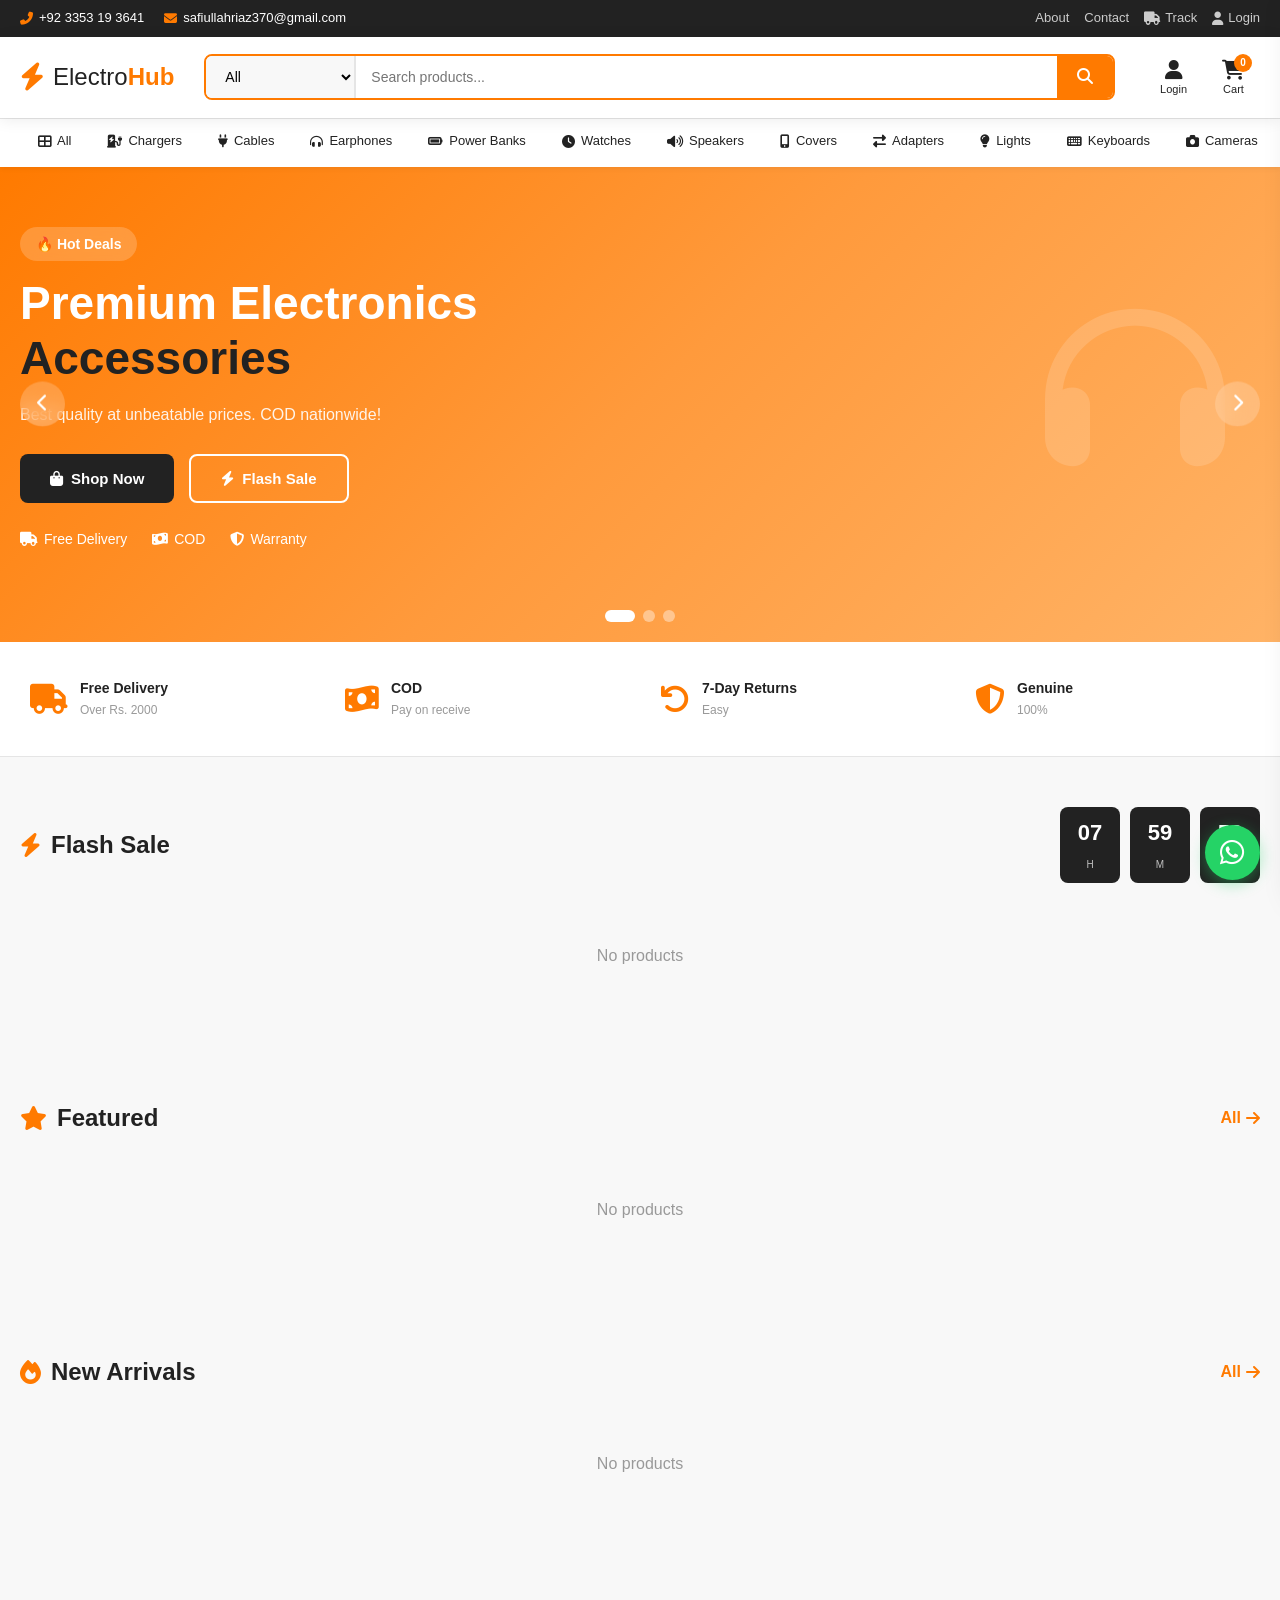
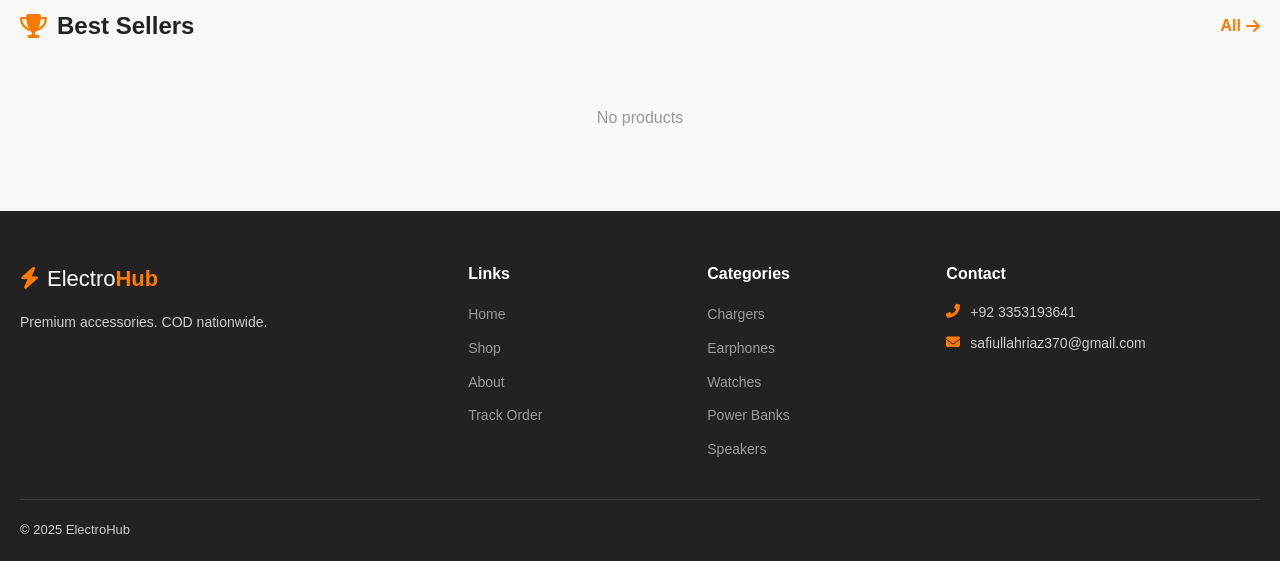
==== index.html @ 7a3bdca0 "Update index.html" ====
<!DOCTYPE html>
<html lang="en">
<head>
    <meta charset="UTF-8">
    <meta name="viewport" content="width=device-width, initial-scale=1.0">
    <title>ElectroHub - Electronics Accessories Store</title>
    <link rel="stylesheet" href="style.css">
    <link rel="stylesheet" href="https://cdnjs.cloudflare.com/ajax/libs/font-awesome/6.5.0/css/all.min.css">
</head>
<body>

<div class="cart-notification" id="cartNotification">
    <i class="fas fa-check-circle"></i>
    <span id="cartNotifText">Added to cart!</span>
</div>

<!-- AUTH -->
<div class="modal-overlay" id="authModal">
    <div class="modal" style="max-width:440px;">
        <button class="modal-close" onclick="closeAuth()"><i class="fas fa-times"></i></button>
        <div style="padding:30px;">
            <div id="loginTab" class="auth-tab active">
                <div class="auth-header">
                    <div class="auth-icon"><i class="fas fa-user-circle"></i></div>
                    <h2>Welcome Back</h2>
                    <p style="color:var(--medium-gray);font-size:14px;">Login to continue</p>
                </div>
                <form onsubmit="loginCustomer(event)">
                    <div class="form-group"><label>Phone Number</label><input type="tel" id="loginPhone" required placeholder="03XXXXXXXXX"></div>
                    <div class="form-group"><label>Password</label><input type="password" id="loginPass" required placeholder="Password" minlength="4"></div>
                    <div id="loginError" class="auth-error"></div>
                    <button type="submit" class="btn-auth"><i class="fas fa-sign-in-alt"></i> Login</button>
                </form>
                <p style="text-align:center;margin-top:15px;font-size:14px;">No account? <a href="#" onclick="switchAuth('register')" style="color:var(--primary);font-weight:600;">Register</a></p>
            </div>
            <div id="registerTab" class="auth-tab">
                <div class="auth-header">
                    <div class="auth-icon"><i class="fas fa-user-plus"></i></div>
                    <h2>Create Account</h2>
                    <p style="color:var(--medium-gray);font-size:14px;">Register to shop</p>
                </div>
                <form onsubmit="registerCustomer(event)">
                    <div class="form-group"><label>Full Name *</label><input type="text" id="regName" required placeholder="Your name"></div>
                    <div class="form-group"><label>Phone *</label><input type="tel" id="regPhone" required placeholder="03XXXXXXXXX"></div>
                    <div class="form-group"><label>Email</label><input type="email" id="regEmail" placeholder="email@example.com"></div>
                    <div class="form-group"><label>City *</label>
                        <select id="regCity" required><option value="">Select</option><option>Karachi</option><option>Lahore</option><option>Islamabad</option><option>Rawalpindi</option><option>Faisalabad</option><option>Peshawar</option><option>Quetta</option><option>Multan</option><option>Abbottabad</option><option>Other</option></select>
                    </div>
                    <div class="form-group"><label>Address *</label><textarea id="regAddress" required placeholder="House, Street, Area"></textarea></div>
                    <div class="form-group"><label>Password *</label><input type="password" id="regPass" required placeholder="Min 4 chars" minlength="4"></div>
                    <div id="regError" class="auth-error"></div>
                    <button type="submit" class="btn-auth"><i class="fas fa-user-plus"></i> Register</button>
                </form>
                <p style="text-align:center;margin-top:15px;font-size:14px;">Have account? <a href="#" onclick="switchAuth('login')" style="color:var(--primary);font-weight:600;">Login</a></p>
            </div>
        </div>
    </div>
</div>

<!-- QUICK VIEW -->
<div class="modal-overlay" id="quickViewModal">
    <div class="modal">
        <button class="modal-close" onclick="closeQuickView()"><i class="fas fa-times"></i></button>
        <div class="modal-body">
            <div class="modal-image" id="modalImageContainer"></div>
            <div class="modal-info">
                <span class="modal-category" id="modalCategory"></span>
                <h2 id="modalName"></h2>
                <div class="modal-rating"><span id="modalStars"></span><span id="modalReviews"></span></div>
                <div class="modal-price">
                    <span class="current-price" id="modalPrice"></span>
                    <span class="old-price" id="modalOldPrice"></span>
                    <span class="discount-badge" id="modalDiscount"></span>
                </div>
                <p id="modalDescription"></p>
                <div class="modal-meta">
                    <span><i class="fas fa-check-circle"></i> <span id="modalStock"></span></span>
                    <span><i class="fas fa-shield-alt"></i> Warranty</span>
                    <span id="modalDelivery"></span>
                </div>
                <div class="modal-quantity">
                    <label>Qty:</label>
                    <div class="qty-selector">
                        <button onclick="changeQty(-1)">-</button>
                        <input type="number" id="modalQty" value="1" min="1" max="10">
                        <button onclick="changeQty(1)">+</button>
                    </div>
                </div>
                <div class="modal-actions">
                    <button class="btn-add-cart" onclick="addToCartFromModal()"><i class="fas fa-cart-plus"></i> Add to Cart</button>
                    <button class="btn-buy-now" onclick="buyNowFromModal()"><i class="fas fa-bolt"></i> Buy Now</button>
                </div>
            </div>
        </div>
    </div>
</div>

<!-- CHECKOUT -->
<div class="modal-overlay" id="checkoutModal">
    <div class="modal checkout-modal">
        <button class="modal-close" onclick="closeCheckout()"><i class="fas fa-times"></i></button>
        <div class="checkout-container">
            <h2><i class="fas fa-shopping-bag"></i> Checkout</h2>
            <div class="checkout-grid">
                <div class="checkout-form-section">
                    <h3>Delivery Info</h3>
                    <div id="loggedUserInfo" style="display:none;" class="logged-user-info"></div>
                    <form id="checkoutForm" onsubmit="placeOrder(event)">
                        <div class="form-row">
                            <div class="form-group"><label>Name *</label><input type="text" id="custName" required></div>
                            <div class="form-group"><label>Phone *</label><input type="tel" id="custPhone" required></div>
                        </div>
                        <div class="form-group"><label>Email</label><input type="email" id="custEmail"></div>
                        <div class="form-row">
                            <div class="form-group"><label>City *</label>
                                <select id="custCity" required><option value="">Select</option><option>Karachi</option><option>Lahore</option><option>Islamabad</option><option>Rawalpindi</option><option>Faisalabad</option><option>Peshawar</option><option>Quetta</option><option>Multan</option><option>Abbottabad</option><option>Other</option></select>
                            </div>
                            <div class="form-group"><label>Postal</label><input type="text" id="custPostal"></div>
                        </div>
                        <div class="form-group"><label>Address *</label><textarea id="custAddress" required placeholder="House, Street, Area"></textarea></div>
                        <div class="form-group"><label>Notes</label><textarea id="custNotes" placeholder="Instructions..."></textarea></div>
                        <div class="payment-method">
                            <h3><i class="fas fa-money-bill-wave"></i> Payment</h3>
                            <div class="cod-box">
                                <input type="radio" id="cod" name="payment" checked>
                                <label for="cod"><i class="fas fa-hand-holding-usd"></i>
                                    <div><strong>Cash on Delivery</strong><p>Pay when you receive</p></div>
                                </label>
                            </div>
                        </div>
                        <button type="submit" class="btn-place-order"><i class="fas fa-lock"></i> Place Order</button>
                    </form>
                </div>
                <div class="order-summary-section">
                    <h3>Summary</h3>
                    <div id="checkoutItems"></div>
                    <div class="summary-totals">
                        <div class="summary-row"><span>Subtotal</span><span id="summarySubtotal">Rs. 0</span></div>
                        <div class="summary-row"><span>Delivery</span><span id="summaryDelivery">Rs. 150</span></div>
                        <div class="summary-row discount-row" id="summaryDiscountRow" style="display:none;"><span>Discount</span><span id="summaryDiscount">-Rs. 0</span></div>
                        <div class="summary-row total-row"><span>Total</span><span id="summaryTotal">Rs. 0</span></div>
                    </div>
                    <div class="promo-code"><input type="text" id="promoInput" placeholder="Promo code" onfocus="showPromoHint()" style="text-transform:uppercase;"><button onclick="applyPromo()">Apply</button></div>
                </div>
            </div>
        </div>
    </div>
</div>

<!-- SUCCESS -->
<div class="modal-overlay" id="orderSuccessModal">
    <div class="modal success-modal">
        <div class="success-content">
            <div class="success-icon"><i class="fas fa-check-circle"></i></div>
            <h2>Order Placed!</h2>
            <p>Thank you for your order</p>
            <div class="order-details-box">
                <div class="order-detail-row"><span>Order ID:</span><strong id="successOrderId"></strong></div>
                <div class="order-detail-row"><span>Status:</span><strong style="color:var(--warning);">Pending</strong></div>
                <div class="order-detail-row"><span>Payment:</span><strong>Cash on Delivery</strong></div>
                <div class="order-detail-row"><span>Total:</span><strong id="successTotal"></strong></div>
            </div>
            <div class="success-actions">
                <button onclick="openTrackingFromSuccess()" class="btn-view-orders"><i class="fas fa-search"></i> Track</button>
                <button onclick="continueShopping()" class="btn-continue"><i class="fas fa-shopping-bag"></i> Continue</button>
            </div>
        </div>
    </div>
</div>

<!-- TRACKING -->
<div class="modal-overlay" id="trackingModal">
    <div class="modal" style="max-width:600px;">
        <button class="modal-close" onclick="closeTracking()"><i class="fas fa-times"></i></button>
        <div style="padding:30px;">
            <h2 style="display:flex;align-items:center;gap:10px;margin-bottom:20px;"><i class="fas fa-shipping-fast" style="color:var(--primary);"></i> Track Order</h2>
            <div class="form-group"><label>Order ID</label>
                <div style="display:flex;gap:10px;"><input type="text" id="trackOrderInput" placeholder="EH-00001" style="flex:1;"><button onclick="trackOrder()" class="btn-primary" style="white-space:nowrap;"><i class="fas fa-search"></i> Track</button></div>
            </div>
            <div id="myOrdersList"></div>
            <div id="trackingResult"></div>
        </div>
    </div>
</div>

<!-- CART -->
<div class="cart-overlay" id="cartOverlay" onclick="closeCart()"></div>
<div class="cart-sidebar" id="cartSidebar">
    <div class="cart-header"><h3><i class="fas fa-shopping-cart"></i> Cart (<span id="cartHeaderCount">0</span>)</h3><button onclick="closeCart()"><i class="fas fa-times"></i></button></div>
    <div class="cart-items" id="cartItems"></div>
    <div class="cart-footer" id="cartFooter" style="display:none;">
        <div class="cart-total"><span>Subtotal:</span><span id="cartTotal">Rs. 0</span></div>
        <button class="btn-checkout" onclick="proceedToCheckout()"><i class="fas fa-lock"></i> Checkout</button>
        <button class="btn-clear-cart" onclick="clearCart()"><i class="fas fa-trash"></i> Clear</button>
    </div>
</div>

<!-- TOPBAR -->
<div class="topbar">
    <div class="container">
        <div class="topbar-left">
            <span><i class="fas fa-phone-alt"></i> +92 3353 19 3641</span>
            <span><i class="fas fa-envelope"></i> safiullahriaz370@gmail.com</span>
        </div>
        <div class="topbar-right">
            <a href="#" onclick="showPage('about')">About</a>
            <a href="#" onclick="showPage('contact')">Contact</a>
            <a href="#" onclick="openTrackingModal()"><i class="fas fa-truck"></i> Track</a>
            <span id="userTopBar"></span>
        </div>
    </div>
</div>

<!-- HEADER -->
<header class="header" id="header">
    <div class="container">
        <div class="header-content">
            <div class="logo" onclick="showPage('home')"><i class="fas fa-bolt"></i><span>Electro<strong>Hub</strong></span></div>
            <div class="search-bar">
                <select id="searchCategory"><option value="all">All</option><option value="chargers">Chargers</option><option value="cables">Cables</option><option value="earphones">Earphones</option><option value="powerbanks">Power Banks</option><option value="watches">Watches</option><option value="speakers">Speakers</option><option value="covers">Covers</option><option value="adapters">Adapters</option><option value="lights">Lights</option><option value="stands">Stands</option><option value="keyboards">Keyboards</option><option value="storage">Storage</option><option value="cameras">Cameras</option><option value="holders">Holders</option><option value="protectors">Protectors</option></select>
                <input type="text" id="searchInput" placeholder="Search products..." onkeyup="handleSearch(event)">
                <button onclick="searchProducts()"><i class="fas fa-search"></i></button>
            </div>
            <div class="header-actions">
                <button class="header-btn" id="headerUserBtn" onclick="handleUserClick()"><i class="fas fa-user"></i><span id="headerUserText">Login</span></button>
                <button class="header-btn" onclick="openCart()"><i class="fas fa-shopping-cart"></i><span>Cart</span><span class="cart-badge" id="cartBadge">0</span></button>
            </div>
        </div>
    </div>
</header>

<!-- NAV -->
<nav class="category-nav"><div class="container">
    <div class="cat-nav-items" id="catNavItems">
        <a href="#" onclick="showPage('shop')" class="cat-nav-item"><i class="fas fa-th-large"></i> All</a>
        <a href="#" onclick="filterByCategory('chargers')" class="cat-nav-item"><i class="fas fa-charging-station"></i> Chargers</a>
        <a href="#" onclick="filterByCategory('cables')" class="cat-nav-item"><i class="fas fa-plug"></i> Cables</a>
        <a href="#" onclick="filterByCategory('earphones')" class="cat-nav-item"><i class="fas fa-headphones-alt"></i> Earphones</a>
        <a href="#" onclick="filterByCategory('powerbanks')" class="cat-nav-item"><i class="fas fa-battery-full"></i> Power Banks</a>
        <a href="#" onclick="filterByCategory('watches')" class="cat-nav-item"><i class="fas fa-clock"></i> Watches</a>
        <a href="#" onclick="filterByCategory('speakers')" class="cat-nav-item"><i class="fas fa-volume-up"></i> Speakers</a>
        <a href="#" onclick="filterByCategory('covers')" class="cat-nav-item"><i class="fas fa-mobile-alt"></i> Covers</a>
        <a href="#" onclick="filterByCategory('adapters')" class="cat-nav-item"><i class="fas fa-exchange-alt"></i> Adapters</a>
        <a href="#" onclick="filterByCategory('lights')" class="cat-nav-item"><i class="fas fa-lightbulb"></i> Lights</a>
        <a href="#" onclick="filterByCategory('keyboards')" class="cat-nav-item"><i class="fas fa-keyboard"></i> Keyboards</a>
        <a href="#" onclick="filterByCategory('cameras')" class="cat-nav-item"><i class="fas fa-camera"></i> Cameras</a>
    </div>
</div></nav>

<button class="mobile-menu-btn" onclick="toggleMobileMenu()"><i class="fas fa-bars"></i></button>

<main>
<!-- HOME -->
<div id="homePage" class="page active">
    <section class="hero">
        <div class="hero-slider">
            <div class="hero-slide active"><div class="container"><div class="hero-content"><div class="hero-text">
                <span class="hero-badge">🔥 Hot Deals</span>
                <h1>Premium Electronics<br><span>Accessories</span></h1>
                <p>Best quality at unbeatable prices. COD nationwide!</p>
                <div class="hero-buttons"><button class="btn-primary" onclick="showPage('shop')"><i class="fas fa-shopping-bag"></i> Shop Now</button><button class="btn-secondary" onclick="scrollToSection('flash-sale')"><i class="fas fa-bolt"></i> Flash Sale</button></div>
                <div class="hero-features"><span><i class="fas fa-truck"></i> Free Delivery</span><span><i class="fas fa-money-bill-wave"></i> COD</span><span><i class="fas fa-shield-alt"></i> Warranty</span></div>
            </div><div class="hero-image"><i class="fas fa-headphones" style="font-size:180px;color:rgba(255,255,255,0.15);"></i></div></div></div></div>
            <div class="hero-slide"><div class="container"><div class="hero-content"><div class="hero-text">
                <span class="hero-badge">🆕 New</span><h1>Smart Watches<br><span>2025</span></h1><p>From Rs. 2,499!</p>
                <div class="hero-buttons"><button class="btn-primary" onclick="filterByCategory('watches')"><i class="fas fa-clock"></i> View</button></div>
            </div><div class="hero-image"><i class="fas fa-clock" style="font-size:180px;color:rgba(255,255,255,0.15);"></i></div></div></div></div>
            <div class="hero-slide"><div class="container"><div class="hero-content"><div class="hero-text">
                <span class="hero-badge">💰 Save</span><h1>50% OFF<br><span>Power Banks</span></h1><p>Limited time!</p>
                <div class="hero-buttons"><button class="btn-primary" onclick="filterByCategory('powerbanks')"><i class="fas fa-battery-full"></i> Shop</button></div>
            </div><div class="hero-image"><i class="fas fa-battery-full" style="font-size:180px;color:rgba(255,255,255,0.15);"></i></div></div></div></div>
        </div>
        <div class="hero-dots"><span class="dot active" onclick="goToSlide(0)"></span><span class="dot" onclick="goToSlide(1)"></span><span class="dot" onclick="goToSlide(2)"></span></div>
        <button class="hero-arrow left" onclick="prevSlide()"><i class="fas fa-chevron-left"></i></button>
        <button class="hero-arrow right" onclick="nextSlide()"><i class="fas fa-chevron-right"></i></button>
    </section>

    <section class="trust-badges"><div class="container"><div class="badges-grid">
        <div class="badge-item"><i class="fas fa-truck"></i><div><h4>Free Delivery</h4><p>Over Rs. 2000</p></div></div>
        <div class="badge-item"><i class="fas fa-money-bill-wave"></i><div><h4>COD</h4><p>Pay on receive</p></div></div>
        <div class="badge-item"><i class="fas fa-undo"></i><div><h4>7-Day Returns</h4><p>Easy</p></div></div>
        <div class="badge-item"><i class="fas fa-shield-alt"></i><div><h4>Genuine</h4><p>100%</p></div></div>
    </div></div></section>

    <section class="section" id="flash-sale"><div class="container">
        <div class="section-header flash-header"><h2><i class="fas fa-bolt"></i> Flash Sale</h2>
            <div class="countdown"><div class="count-box"><span id="hours">08</span><small>H</small></div><div class="count-box"><span id="minutes">45</span><small>M</small></div><div class="count-box"><span id="seconds">30</span><small>S</small></div></div>
        </div>
        <div class="products-grid" id="flashSaleProducts"></div>
    </div></section>

    <section class="section"><div class="container">
        <div class="section-header"><h2><i class="fas fa-star"></i> Featured</h2><a href="#" onclick="showPage('shop')">All <i class="fas fa-arrow-right"></i></a></div>
        <div class="products-grid" id="featuredProducts"></div>
    </div></section>

    <section class="section"><div class="container">
        <div class="section-header"><h2><i class="fas fa-fire"></i> New Arrivals</h2><a href="#" onclick="showPage('shop')">All <i class="fas fa-arrow-right"></i></a></div>
        <div class="products-grid" id="newArrivals"></div>
    </div></section>

    <section class="section"><div class="container">
        <div class="section-header"><h2><i class="fas fa-trophy"></i> Best Sellers</h2><a href="#" onclick="showPage('shop')">All <i class="fas fa-arrow-right"></i></a></div>
        <div class="products-grid" id="bestSellers"></div>
    </div></section>
</div>

<!-- SHOP -->
<div id="shopPage" class="page"><div class="container">
    <div class="shop-header">
        <div class="breadcrumb"><a href="#" onclick="showPage('home')">Home</a> / <span id="shopBreadcrumb">All Products</span></div>
        <div class="shop-controls"><span id="productCount">0</span> Products
            <select id="sortSelect" onchange="sortProducts()"><option value="default">Default</option><option value="price-low">Price ↑</option><option value="price-high">Price ↓</option><option value="newest">Newest</option></select>
        </div>
    </div>
    <div class="products-grid" id="shopProducts"></div>
</div></div>

<!-- ABOUT -->
<div id="aboutPage" class="page"><div class="container"><div class="info-page"><h1><i class="fas fa-store"></i> About ElectroHub</h1><div class="info-content"><p><strong>ElectroHub</strong> — Pakistan's electronics store!</p><div class="about-features"><div class="about-feature"><i class="fas fa-check-circle"></i><div><h4>Genuine</h4><p>Authorized products</p></div></div><div class="about-feature"><i class="fas fa-truck"></i><div><h4>Nationwide</h4><p>All Pakistan</p></div></div><div class="about-feature"><i class="fas fa-money-bill-wave"></i><div><h4>COD</h4><p>Pay on receive</p></div></div><div class="about-feature"><i class="fas fa-headset"></i><div><h4>24/7 Support</h4><p>Always here</p></div></div></div></div></div></div></div>

<!-- CONTACT -->
<div id="contactPage" class="page"><div class="container"><div class="info-page"><h1><i class="fas fa-envelope"></i> Contact</h1><div class="contact-grid"><div class="contact-info"><div class="contact-item"><i class="fas fa-phone-alt"></i><div><h4>Phone</h4><p>+92 300 1234567</p></div></div><div class="contact-item"><i class="fas fa-envelope"></i><div><h4>Email</h4><p>info@electrohub.pk</p></div></div><div class="contact-item"><i class="fas fa-map-marker-alt"></i><div><h4>Address</h4><p>Abbottabad, Pakistan</p></div></div><div class="contact-social"><a href="#"><i class="fab fa-facebook-f"></i></a><a href="#"><i class="fab fa-instagram"></i></a><a href="#"><i class="fab fa-whatsapp"></i></a></div></div><div class="contact-form-box"><h3>Message</h3><form onsubmit="event.preventDefault();alert('Thanks!');this.reset();"><div class="form-group"><label>Name</label><input type="text" required></div><div class="form-group"><label>Email</label><input type="email" required></div><div class="form-group"><label>Message</label><textarea required rows="4"></textarea></div><button type="submit" class="btn-primary"><i class="fas fa-paper-plane"></i> Send</button></form></div></div></div></div></div>

</main>

<!-- FOOTER -->
<footer class="footer"><div class="container">
    <div class="footer-grid">
        <div class="footer-col"><div class="footer-logo"><i class="fas fa-bolt"></i><span>Electro<strong>Hub</strong></span></div><p>Premium accessories. COD nationwide.</p></div>
        <div class="footer-col"><h4>Links</h4><ul><li><a href="#" onclick="showPage('home')">Home</a></li><li><a href="#" onclick="showPage('shop')">Shop</a></li><li><a href="#" onclick="showPage('about')">About</a></li><li><a href="#" onclick="openTrackingModal()">Track Order</a></li></ul></div>
        <div class="footer-col"><h4>Categories</h4><ul><li><a href="#" onclick="filterByCategory('chargers')">Chargers</a></li><li><a href="#" onclick="filterByCategory('earphones')">Earphones</a></li><li><a href="#" onclick="filterByCategory('watches')">Watches</a></li><li><a href="#" onclick="filterByCategory('powerbanks')">Power Banks</a></li><li><a href="#" onclick="filterByCategory('speakers')">Speakers</a></li></ul></div>
        <div class="footer-col"><h4>Contact</h4><ul class="contact-list"><li><i class="fas fa-phone-alt"></i> +92 3353193641</li><li><i class="fas fa-envelope"></i> safiullahriaz370@gmail.com</li></ul></div>
    </div>
    <div class="footer-bottom"><p>&copy; 2025 ElectroHub</p></div>
</div></footer>

<a href="https://wa.me/923353193641" target="_blank" class="whatsapp-btn"><i class="fab fa-whatsapp"></i></a>
<button class="scroll-top" id="scrollTop" onclick="scrollToTop()"><i class="fas fa-arrow-up"></i></button>

<script src="script.js"></script>
</body>
</html>
---- style.css ----
*{margin:0;padding:0;box-sizing:border-box}
:root{--primary:#FF7A00;--primary-dark:#E56D00;--primary-light:#FFF3E6;--white:#FFFFFF;--light-gray:#F8F8F8;--gray:#E5E5E5;--medium-gray:#999;--dark:#222222;--dark-light:#555;--success:#28a745;--danger:#dc3545;--warning:#ffc107;--info:#17a2b8;--shadow:0 2px 15px rgba(0,0,0,0.08);--shadow-lg:0 5px 30px rgba(0,0,0,0.12);--radius:12px;--radius-sm:8px;--transition:all 0.3s ease}
html{scroll-behavior:smooth}
body{font-family:'Segoe UI',Tahoma,Geneva,Verdana,sans-serif;color:var(--dark);background:var(--light-gray);line-height:1.6;overflow-x:hidden}
a{text-decoration:none;color:inherit}ul{list-style:none}img{max-width:100%}
.container{max-width:1280px;margin:0 auto;padding:0 20px}
@keyframes fadeIn{from{opacity:0;transform:translateY(20px)}to{opacity:1;transform:translateY(0)}}
@keyframes scaleIn{from{transform:scale(0.8);opacity:0}to{transform:scale(1);opacity:1}}
@keyframes pulse{0%,100%{transform:scale(1)}50%{transform:scale(1.05)}}
@keyframes bounce{0%,100%{transform:translateY(0)}50%{transform:translateY(-10px)}}
@keyframes slideNotification{0%{transform:translateX(120%);opacity:0}10%{transform:translateX(0);opacity:1}90%{transform:translateX(0);opacity:1}100%{transform:translateX(120%);opacity:0}}
.page{display:none;animation:fadeIn 0.5s ease}.page.active{display:block}
.cart-notification{position:fixed;top:100px;right:20px;background:var(--success);color:white;padding:15px 25px;border-radius:var(--radius-sm);display:flex;align-items:center;gap:10px;z-index:10000;font-weight:600;box-shadow:var(--shadow-lg);transform:translateX(120%);opacity:0;transition:var(--transition)}
.cart-notification.show{animation:slideNotification 2.5s ease forwards}
.topbar{background:var(--dark);color:white;padding:8px 0;font-size:13px}
.topbar .container{display:flex;justify-content:space-between;align-items:center;flex-wrap:wrap;gap:10px}
.topbar-left{display:flex;gap:20px}.topbar-left span{display:flex;align-items:center;gap:6px}.topbar-left span i{color:var(--primary)}
.topbar-right{display:flex;gap:15px;align-items:center}
.topbar-right a{color:#ccc;transition:var(--transition);display:flex;align-items:center;gap:5px}.topbar-right a:hover{color:var(--primary)}
.header{background:var(--white);padding:15px 0;box-shadow:var(--shadow);position:sticky;top:0;z-index:1000;transition:var(--transition)}
.header.scrolled{padding:10px 0;box-shadow:0 2px 20px rgba(0,0,0,0.15)}
.header-content{display:flex;align-items:center;gap:30px}
.logo{display:flex;align-items:center;gap:8px;font-size:24px;cursor:pointer;color:var(--dark);flex-shrink:0;transition:var(--transition)}
.logo:hover{transform:scale(1.03)}.logo i{color:var(--primary);font-size:28px}.logo strong{color:var(--primary)}
.search-bar{flex:1;display:flex;border:2px solid var(--primary);border-radius:var(--radius-sm);overflow:hidden;transition:var(--transition)}
.search-bar:focus-within{box-shadow:0 0 0 3px rgba(255,122,0,0.2)}
.search-bar select{padding:12px 15px;border:none;background:var(--light-gray);font-size:14px;outline:none;cursor:pointer;border-right:2px solid var(--gray);min-width:150px}
.search-bar input{flex:1;padding:12px 15px;border:none;font-size:14px;outline:none;min-width:200px}
.search-bar button{padding:12px 20px;background:var(--primary);color:white;border:none;cursor:pointer;transition:var(--transition);font-size:16px}
.search-bar button:hover{background:var(--primary-dark)}
.header-actions{display:flex;gap:5px;flex-shrink:0}
.header-btn{display:flex;flex-direction:column;align-items:center;gap:3px;padding:8px 15px;border:none;background:transparent;cursor:pointer;font-size:11px;color:var(--dark);transition:var(--transition);border-radius:var(--radius-sm);position:relative}
.header-btn:hover{background:var(--primary-light);color:var(--primary)}.header-btn i{font-size:20px}
.cart-badge{position:absolute;top:2px;right:8px;background:var(--primary);color:white;font-size:10px;font-weight:700;width:18px;height:18px;border-radius:50%;display:flex;align-items:center;justify-content:center}
.category-nav{background:var(--white);border-top:1px solid var(--gray);box-shadow:0 2px 5px rgba(0,0,0,0.05);position:sticky;top:70px;z-index:999}
.cat-nav-items{display:flex;overflow-x:auto;scrollbar-width:none}.cat-nav-items::-webkit-scrollbar{display:none}
.cat-nav-item{padding:12px 18px;white-space:nowrap;font-size:13px;font-weight:500;color:var(--dark);display:flex;align-items:center;gap:6px;transition:var(--transition);border-bottom:3px solid transparent}
.cat-nav-item:hover,.cat-nav-item.active{color:var(--primary);background:var(--primary-light);border-bottom-color:var(--primary)}
.mobile-menu-btn{display:none;position:fixed;bottom:20px;left:20px;width:50px;height:50px;background:var(--primary);color:white;border:none;border-radius:50%;font-size:20px;cursor:pointer;z-index:1001;box-shadow:var(--shadow-lg);align-items:center;justify-content:center}
.hero{background:linear-gradient(135deg,#FF7A00,#FF9A3C,#FFB366);position:relative;overflow:hidden;min-height:420px}
.hero-slide{display:none;animation:fadeIn 0.6s ease}.hero-slide.active{display:block}
.hero-content{display:flex;align-items:center;justify-content:space-between;padding:60px 0;gap:40px}
.hero-text{flex:1;color:white}
.hero-badge{display:inline-block;background:rgba(255,255,255,0.2);padding:6px 16px;border-radius:20px;font-size:14px;font-weight:600;margin-bottom:15px;backdrop-filter:blur(10px)}
.hero-text h1{font-size:46px;font-weight:800;line-height:1.2;margin-bottom:15px}.hero-text h1 span{color:var(--dark)}
.hero-text p{font-size:16px;opacity:0.9;margin-bottom:25px;max-width:500px;line-height:1.7}
.hero-buttons{display:flex;gap:15px;margin-bottom:25px}
.btn-primary{padding:14px 30px;background:var(--dark);color:white;border:none;border-radius:var(--radius-sm);font-size:15px;font-weight:600;cursor:pointer;transition:var(--transition);display:inline-flex;align-items:center;gap:8px}
.btn-primary:hover{background:#333;transform:translateY(-2px);box-shadow:0 5px 15px rgba(0,0,0,0.3)}
.btn-secondary{padding:14px 30px;background:transparent;color:white;border:2px solid white;border-radius:var(--radius-sm);font-size:15px;font-weight:600;cursor:pointer;transition:var(--transition);display:inline-flex;align-items:center;gap:8px}
.btn-secondary:hover{background:white;color:var(--primary);transform:translateY(-2px)}
.hero-features{display:flex;gap:25px;flex-wrap:wrap}.hero-features span{display:flex;align-items:center;gap:6px;font-size:14px;font-weight:500}
.hero-image{flex:0 0 250px;display:flex;align-items:center;justify-content:center;animation:bounce 3s ease infinite}
.hero-dots{display:flex;justify-content:center;gap:8px;padding-bottom:20px}
.dot{width:12px;height:12px;background:rgba(255,255,255,0.4);border-radius:50%;cursor:pointer;transition:var(--transition)}.dot.active{background:white;width:30px;border-radius:6px}
.hero-arrow{position:absolute;top:50%;transform:translateY(-50%);background:rgba(255,255,255,0.2);border:none;color:white;width:45px;height:45px;border-radius:50%;cursor:pointer;font-size:18px;transition:var(--transition);backdrop-filter:blur(10px)}.hero-arrow:hover{background:rgba(255,255,255,0.4)}.hero-arrow.left{left:20px}.hero-arrow.right{right:20px}
.trust-badges{background:var(--white);padding:25px 0;border-bottom:1px solid var(--gray)}
.badges-grid{display:grid;grid-template-columns:repeat(4,1fr);gap:20px}
.badge-item{display:flex;align-items:center;gap:12px;padding:10px;transition:var(--transition)}.badge-item:hover{transform:translateY(-2px)}
.badge-item i{font-size:30px;color:var(--primary)}.badge-item h4{font-size:14px;margin-bottom:2px}.badge-item p{font-size:12px;color:var(--medium-gray)}
.section{padding:50px 0}
.section-header{display:flex;justify-content:space-between;align-items:center;margin-bottom:30px}
.section-header h2{font-size:24px;font-weight:700;display:flex;align-items:center;gap:10px}.section-header h2 i{color:var(--primary)}
.section-header a{color:var(--primary);font-weight:600;display:flex;align-items:center;gap:5px;transition:var(--transition)}.section-header a:hover{gap:10px}
.categories-grid{display:grid;grid-template-columns:repeat(5,1fr);gap:15px}
.category-card{background:var(--white);padding:25px 15px;border-radius:var(--radius);text-align:center;cursor:pointer;transition:var(--transition);border:2px solid transparent}
.category-card:hover{transform:translateY(-5px);box-shadow:var(--shadow-lg);border-color:var(--primary)}
.cat-icon{width:60px;height:60px;background:var(--primary-light);border-radius:50%;display:flex;align-items:center;justify-content:center;margin:0 auto 12px;font-size:24px;color:var(--primary);transition:var(--transition)}
.category-card:hover .cat-icon{background:var(--primary);color:white;transform:scale(1.1)}
.category-card h4{font-size:14px;margin-bottom:4px}.category-card span{font-size:12px;color:var(--medium-gray)}
.flash-sale{background:linear-gradient(135deg,#FFF3E6,#FFE0B2)}.flash-header{flex-wrap:wrap}
.countdown{display:flex;gap:10px}
.count-box{background:var(--dark);color:white;padding:8px 14px;border-radius:var(--radius-sm);text-align:center;min-width:60px}
.count-box span{display:block;font-size:22px;font-weight:700}.count-box small{font-size:10px;opacity:0.7;text-transform:uppercase}
.products-grid{display:grid;grid-template-columns:repeat(auto-fill,minmax(230px,1fr));gap:20px}
.products-grid.list-view{grid-template-columns:1fr}
.products-grid.list-view .product-card{display:flex}.products-grid.list-view .product-image{width:200px;flex-shrink:0;height:200px}.products-grid.list-view .product-info{flex:1}
.product-card{background:var(--white);border-radius:var(--radius);overflow:hidden;transition:var(--transition);position:relative;cursor:pointer;border:1px solid var(--gray)}
.product-card:hover{transform:translateY(-5px);box-shadow:var(--shadow-lg)}
.product-image{position:relative;height:220px;background:var(--light-gray);display:flex;align-items:center;justify-content:center;overflow:hidden}
.product-image img{max-height:100%;max-width:100%;object-fit:contain;padding:15px;transition:var(--transition)}
.product-card:hover .product-image img{transform:scale(1.08)}
.product-image .placeholder-icon{font-size:60px;color:var(--gray)}
.product-badges{position:absolute;top:10px;left:10px;display:flex;flex-direction:column;gap:5px}
.product-badge{padding:3px 10px;border-radius:4px;font-size:11px;font-weight:700;color:white}
.product-badge.sale{background:var(--danger)}.product-badge.new{background:var(--success)}.product-badge.hot{background:var(--primary)}
.product-actions-overlay{position:absolute;top:10px;right:10px;display:flex;flex-direction:column;gap:5px;opacity:0;transition:var(--transition);transform:translateX(10px)}
.product-card:hover .product-actions-overlay{opacity:1;transform:translateX(0)}
.action-btn{width:36px;height:36px;background:var(--white);border:none;border-radius:50%;cursor:pointer;display:flex;align-items:center;justify-content:center;font-size:14px;color:var(--dark);transition:var(--transition);box-shadow:0 2px 5px rgba(0,0,0,0.1)}
.action-btn:hover{background:var(--primary);color:white}
.product-info{padding:15px}
.product-category{font-size:11px;color:var(--primary);font-weight:600;text-transform:uppercase;letter-spacing:0.5px}
.product-name{font-size:14px;font-weight:600;margin:6px 0;display:-webkit-box;-webkit-line-clamp:2;-webkit-box-orient:vertical;overflow:hidden;line-height:1.4}
.product-rating{display:flex;align-items:center;gap:3px;margin-bottom:8px}.product-rating i{color:var(--warning);font-size:12px}.product-rating span{font-size:12px;color:var(--medium-gray);margin-left:3px}
.product-price{display:flex;align-items:center;gap:8px;margin-bottom:10px}
.product-price .current{font-size:18px;font-weight:700;color:var(--primary)}
.product-price .old{font-size:13px;color:var(--medium-gray);text-decoration:line-through}
.product-price .discount{font-size:11px;background:#FFE0E0;color:var(--danger);padding:2px 6px;border-radius:4px;font-weight:600}
.btn-add-to-cart{width:100%;padding:10px;background:var(--primary);color:white;border:none;border-radius:var(--radius-sm);font-size:13px;font-weight:600;cursor:pointer;transition:var(--transition);display:flex;align-items:center;justify-content:center;gap:6px}
.btn-add-to-cart:hover{background:var(--primary-dark);transform:scale(1.02)}
.promo-banner{padding:30px 0}
.promo-grid{display:grid;grid-template-columns:repeat(2,1fr);gap:20px}
.promo-card{background:linear-gradient(135deg,var(--primary),var(--primary-dark));border-radius:var(--radius);padding:40px;color:white;display:flex;align-items:center;justify-content:space-between;overflow:hidden;position:relative;transition:var(--transition)}
.promo-card:hover{transform:translateY(-3px);box-shadow:var(--shadow-lg)}.promo-card.promo-dark{background:linear-gradient(135deg,var(--dark),#333)}
.promo-content span{font-size:13px;opacity:0.8;text-transform:uppercase;letter-spacing:1px}.promo-content h3{font-size:22px;margin:8px 0 15px}
.promo-card .btn-primary{background:white;color:var(--dark)}.promo-card .btn-primary:hover{background:var(--light-gray)}
.promo-icon{font-size:100px;opacity:0.15;position:absolute;right:30px}
.brands-section{background:var(--white)}
.brands-grid{display:grid;grid-template-columns:repeat(8,1fr);gap:15px}
.brand-item{background:var(--light-gray);padding:20px;border-radius:var(--radius-sm);text-align:center;font-weight:700;font-size:14px;color:var(--dark-light);transition:var(--transition);cursor:pointer}
.brand-item:hover{background:var(--primary-light);color:var(--primary);transform:translateY(-2px)}
.newsletter{background:linear-gradient(135deg,var(--dark),#1a1a2e);padding:60px 0;color:white}
.newsletter-content{text-align:center;max-width:600px;margin:0 auto}
.newsletter-content h2{font-size:28px;margin-bottom:10px}.newsletter-content p{opacity:0.7;margin-bottom:25px}
.newsletter-form{display:flex;gap:10px;max-width:450px;margin:0 auto}
.newsletter-form input{flex:1;padding:14px 20px;border:none;border-radius:var(--radius-sm);font-size:14px;outline:none}
.newsletter-form .btn-primary{background:var(--primary)}
.shop-header{padding:20px 0}
.breadcrumb{font-size:14px;color:var(--medium-gray);margin-bottom:15px;padding-top:15px}.breadcrumb a{color:var(--primary)}
.shop-controls{display:flex;align-items:center;justify-content:space-between;gap:15px;flex-wrap:wrap;background:var(--white);padding:15px 20px;border-radius:var(--radius-sm)}
.shop-count{font-weight:600;color:var(--dark-light)}
.shop-sort select{padding:8px 15px;border:1px solid var(--gray);border-radius:var(--radius-sm);font-size:14px;outline:none;cursor:pointer}
.view-toggle{display:flex;gap:5px}.view-toggle button{padding:8px 12px;border:1px solid var(--gray);background:var(--white);cursor:pointer;border-radius:4px;transition:var(--transition)}.view-toggle button.active{background:var(--primary);color:white;border-color:var(--primary)}
.shop-layout{display:flex;gap:25px;padding-bottom:50px}
.shop-sidebar{width:250px;flex-shrink:0}
.filter-section{background:var(--white);padding:20px;border-radius:var(--radius-sm);margin-bottom:15px}
.filter-section h4{font-size:15px;margin-bottom:12px;padding-bottom:8px;border-bottom:2px solid var(--primary)}
.filter-list label{display:flex;align-items:center;gap:8px;padding:5px 0;font-size:14px;cursor:pointer;transition:var(--transition)}.filter-list label:hover{color:var(--primary)}.filter-list input[type="checkbox"]{accent-color:var(--primary)}
.price-range{display:flex;align-items:center;gap:8px}.price-range input{width:80px;padding:8px;border:1px solid var(--gray);border-radius:4px;font-size:13px;outline:none}.price-range span{color:var(--medium-gray);font-size:13px}
.btn-clear-filters{width:100%;padding:10px;background:var(--light-gray);border:1px solid var(--gray);border-radius:var(--radius-sm);cursor:pointer;font-size:13px;transition:var(--transition);display:flex;align-items:center;justify-content:center;gap:5px}
.btn-clear-filters:hover{background:var(--danger);color:white;border-color:var(--danger)}.shop-products{flex:1}
.cart-overlay{position:fixed;inset:0;background:rgba(0,0,0,0.5);z-index:2000;display:none;opacity:0;transition:var(--transition)}.cart-overlay.open{display:block;opacity:1}
.cart-sidebar{position:fixed;top:0;right:-420px;width:400px;max-width:100vw;height:100vh;background:var(--white);z-index:2001;display:flex;flex-direction:column;transition:right 0.4s ease;box-shadow:-5px 0 30px rgba(0,0,0,0.15)}.cart-sidebar.open{right:0}
.cart-header{padding:20px;border-bottom:1px solid var(--gray);display:flex;justify-content:space-between;align-items:center}
.cart-header h3{font-size:18px;display:flex;align-items:center;gap:8px}
.cart-header button{background:none;border:none;font-size:20px;cursor:pointer;padding:5px;color:var(--dark-light);transition:var(--transition)}.cart-header button:hover{color:var(--danger)}
.cart-items{flex:1;overflow-y:auto;padding:15px}
.cart-empty{text-align:center;padding:60px 20px;color:var(--medium-gray)}.cart-empty i{font-size:60px;margin-bottom:15px;color:var(--gray)}
.btn-shop-now{margin-top:15px;padding:10px 25px;background:var(--primary);color:white;border:none;border-radius:var(--radius-sm);cursor:pointer;transition:var(--transition)}
.cart-item{display:flex;gap:12px;padding:12px;border-bottom:1px solid var(--gray);animation:fadeIn 0.3s ease}
.cart-item-image{width:70px;height:70px;background:var(--light-gray);border-radius:var(--radius-sm);display:flex;align-items:center;justify-content:center;flex-shrink:0;overflow:hidden}
.cart-item-image img{max-width:100%;max-height:100%;object-fit:contain}.cart-item-image i{font-size:25px;color:var(--gray)}
.cart-item-info{flex:1}.cart-item-name{font-size:13px;font-weight:600;margin-bottom:4px;display:-webkit-box;-webkit-line-clamp:2;-webkit-box-orient:vertical;overflow:hidden}
.cart-item-price{font-size:14px;color:var(--primary);font-weight:700}
.cart-item-qty{display:flex;align-items:center;gap:8px;margin-top:6px}
.cart-item-qty button{width:26px;height:26px;border:1px solid var(--gray);background:var(--white);border-radius:4px;cursor:pointer;font-size:14px;transition:var(--transition);display:flex;align-items:center;justify-content:center}
.cart-item-qty button:hover{background:var(--primary);color:white;border-color:var(--primary)}
.cart-item-qty span{font-weight:600;min-width:20px;text-align:center}
.cart-item-remove{background:none;border:none;color:var(--danger);cursor:pointer;font-size:16px;padding:5px;transition:var(--transition);align-self:flex-start}.cart-item-remove:hover{transform:scale(1.2)}
.cart-footer{padding:20px;border-top:1px solid var(--gray);background:var(--light-gray)}
.cart-total{display:flex;justify-content:space-between;font-size:18px;font-weight:700;margin-bottom:15px}.cart-total span:last-child{color:var(--primary)}
.btn-checkout{width:100%;padding:14px;background:var(--primary);color:white;border:none;border-radius:var(--radius-sm);font-size:15px;font-weight:700;cursor:pointer;transition:var(--transition);display:flex;align-items:center;justify-content:center;gap:8px;margin-bottom:8px}.btn-checkout:hover{background:var(--primary-dark);transform:scale(1.02)}
.btn-clear-cart{width:100%;padding:10px;background:transparent;border:1px solid var(--danger);color:var(--danger);border-radius:var(--radius-sm);cursor:pointer;font-size:13px;transition:var(--transition);display:flex;align-items:center;justify-content:center;gap:5px}.btn-clear-cart:hover{background:var(--danger);color:white}
.modal-overlay{position:fixed;inset:0;background:rgba(0,0,0,0.6);z-index:3000;display:none;align-items:center;justify-content:center;padding:20px;overflow-y:auto;backdrop-filter:blur(3px)}.modal-overlay.open{display:flex}
.modal{background:var(--white);border-radius:var(--radius);max-width:900px;width:100%;max-height:90vh;overflow-y:auto;position:relative;animation:scaleIn 0.3s ease}
.modal-close{position:absolute;top:15px;right:15px;background:var(--light-gray);border:none;width:35px;height:35px;border-radius:50%;cursor:pointer;font-size:16px;z-index:10;transition:var(--transition);display:flex;align-items:center;justify-content:center}.modal-close:hover{background:var(--danger);color:white}
.modal-body{display:flex;gap:30px;padding:30px}
.modal-image{flex:0 0 350px;background:var(--light-gray);border-radius:var(--radius-sm);display:flex;align-items:center;justify-content:center;min-height:350px;overflow:hidden}.modal-image img{max-width:100%;max-height:350px;object-fit:contain}
.modal-info{flex:1}.modal-category{font-size:12px;color:var(--primary);text-transform:uppercase;font-weight:600;letter-spacing:1px}
.modal-info h2{font-size:22px;margin:8px 0}
.modal-rating{display:flex;align-items:center;gap:5px;margin-bottom:15px}.modal-rating i{color:var(--warning);font-size:14px}.modal-rating span{color:var(--medium-gray);font-size:13px}
.modal-price{display:flex;align-items:center;gap:10px;margin-bottom:15px}
.modal-price .current-price{font-size:26px;font-weight:700;color:var(--primary)}
.modal-price .old-price{font-size:16px;color:var(--medium-gray);text-decoration:line-through}
.modal-price .discount-badge{background:#FFE0E0;color:var(--danger);padding:3px 8px;border-radius:4px;font-size:12px;font-weight:700}
.modal-info>p{color:var(--dark-light);font-size:14px;line-height:1.7;margin-bottom:15px}
.modal-meta{display:flex;gap:15px;flex-wrap:wrap;margin-bottom:12px}.modal-meta span{display:flex;align-items:center;gap:5px;font-size:13px;color:var(--success)}
.modal-compatibility{display:flex;gap:15px;flex-wrap:wrap;margin-bottom:15px;font-size:13px;color:var(--dark-light)}.modal-compatibility span{display:flex;align-items:center;gap:5px}
.modal-quantity{display:flex;align-items:center;gap:12px;margin-bottom:20px}.modal-quantity label{font-weight:600}
.qty-selector{display:flex;align-items:center;border:1px solid var(--gray);border-radius:var(--radius-sm);overflow:hidden}
.qty-selector button{width:36px;height:36px;border:none;background:var(--light-gray);cursor:pointer;font-size:16px;transition:var(--transition)}.qty-selector button:hover{background:var(--primary);color:white}
.qty-selector input{width:50px;height:36px;border:none;text-align:center;font-size:15px;font-weight:600;outline:none}
.modal-actions{display:flex;gap:10px}
.btn-add-cart,.btn-buy-now{flex:1;padding:14px;border:none;border-radius:var(--radius-sm);font-size:15px;font-weight:700;cursor:pointer;transition:var(--transition);display:flex;align-items:center;justify-content:center;gap:8px}
.btn-add-cart{background:var(--primary);color:white}.btn-add-cart:hover{background:var(--primary-dark);transform:scale(1.02)}
.btn-buy-now{background:var(--dark);color:white}.btn-buy-now:hover{background:#333;transform:scale(1.02)}
.checkout-modal{max-width:1000px}.checkout-container{padding:30px}
.checkout-container h2{font-size:24px;margin-bottom:25px;display:flex;align-items:center;gap:10px}
.checkout-grid{display:grid;grid-template-columns:1fr 350px;gap:30px}
.checkout-form-section h3,.order-summary-section h3{font-size:18px;margin-bottom:20px;padding-bottom:10px;border-bottom:2px solid var(--primary)}
.form-row{display:flex;gap:15px}.form-group{flex:1;margin-bottom:15px}
.form-group label{display:block;font-size:13px;font-weight:600;margin-bottom:5px;color:var(--dark)}
.form-group input,.form-group select,.form-group textarea{width:100%;padding:10px 14px;border:1px solid var(--gray);border-radius:var(--radius-sm);font-size:14px;outline:none;transition:var(--transition);font-family:inherit}
.form-group input:focus,.form-group select:focus,.form-group textarea:focus{border-color:var(--primary);box-shadow:0 0 0 3px rgba(255,122,0,0.1)}
.form-group textarea{resize:vertical;min-height:80px}
.payment-method{margin-top:20px}.payment-method h3{font-size:16px;margin-bottom:12px;display:flex;align-items:center;gap:8px;border-bottom:none;padding-bottom:0}
.cod-box{display:flex;align-items:center;gap:12px;padding:15px;background:#E8F5E9;border:2px solid var(--success);border-radius:var(--radius-sm)}
.cod-box label{display:flex;align-items:center;gap:12px;cursor:pointer;margin-bottom:0}
.cod-box label i{font-size:24px;color:var(--success)}.cod-box label strong{display:block;font-size:14px}.cod-box label p{font-size:12px;color:var(--medium-gray);margin:0}
.btn-place-order{width:100%;padding:16px;background:var(--success);color:white;border:none;border-radius:var(--radius-sm);font-size:16px;font-weight:700;cursor:pointer;transition:var(--transition);margin-top:20px;display:flex;align-items:center;justify-content:center;gap:8px}.btn-place-order:hover{background:#218838;transform:scale(1.02)}
.order-summary-section{background:var(--light-gray);padding:20px;border-radius:var(--radius);height:fit-content;position:sticky;top:20px}
.checkout-summary-item{display:flex;gap:10px;padding:10px 0;border-bottom:1px solid var(--gray)}
.checkout-summary-item img{width:50px;height:50px;object-fit:contain;background:var(--white);border-radius:4px}
.checkout-item-placeholder{width:50px;height:50px;background:var(--white);border-radius:4px;display:flex;align-items:center;justify-content:center;color:var(--gray)}
.checkout-item-info{flex:1}.checkout-item-info h5{font-size:13px;margin-bottom:3px}.checkout-item-info span{font-size:12px;color:var(--medium-gray)}
.checkout-item-price{font-weight:700;font-size:14px;color:var(--primary);white-space:nowrap}
.summary-totals{margin-top:15px}.summary-row{display:flex;justify-content:space-between;padding:8px 0;font-size:14px}
.summary-row.total-row{border-top:2px solid var(--dark);margin-top:8px;padding-top:12px;font-size:18px;font-weight:700}.summary-row.total-row span:last-child{color:var(--primary)}
.discount-row span:last-child{color:var(--success)}
.promo-code{display:flex;gap:8px;margin-top:15px}.promo-code input{flex:1;padding:8px 12px;border:1px solid var(--gray);border-radius:var(--radius-sm);font-size:13px;outline:none}
.promo-code button{padding:8px 16px;background:var(--dark);color:white;border:none;border-radius:var(--radius-sm);cursor:pointer;font-weight:600;transition:var(--transition)}.promo-code button:hover{background:var(--primary)}
.success-modal{max-width:500px}.success-content{padding:40px;text-align:center}
.success-icon{font-size:70px;color:var(--success);margin-bottom:20px;animation:scaleIn 0.5s ease}
.success-content h2{font-size:24px;margin-bottom:10px;color:var(--success)}.success-content>p{color:var(--dark-light);margin-bottom:20px}
.order-details-box{background:var(--light-gray);border-radius:var(--radius-sm);padding:20px;margin-bottom:20px;text-align:left}
.order-detail-row{display:flex;justify-content:space-between;padding:8px 0;border-bottom:1px solid var(--gray)}.order-detail-row:last-child{border-bottom:none}
.status-pending{color:var(--warning)}
.success-note{font-size:13px;color:var(--medium-gray);margin-bottom:20px;display:flex;align-items:center;justify-content:center;gap:6px}
.success-actions{display:flex;gap:10px;justify-content:center}
.btn-view-orders,.btn-continue{padding:12px 20px;border:none;border-radius:var(--radius-sm);font-weight:600;cursor:pointer;transition:var(--transition);display:flex;align-items:center;gap:6px}
.btn-view-orders{background:var(--primary);color:white}.btn-view-orders:hover{background:var(--primary-dark)}
.btn-continue{background:var(--light-gray);color:var(--dark);border:1px solid var(--gray)}.btn-continue:hover{background:var(--gray)}
.tracking-timeline{margin-top:20px}
.timeline-step{display:flex;gap:15px;position:relative;padding-bottom:25px}.timeline-step:last-child{padding-bottom:0}
.timeline-step::before{content:'';position:absolute;left:15px;top:32px;width:2px;height:calc(100% - 32px);background:var(--gray)}.timeline-step:last-child::before{display:none}
.timeline-dot{width:32px;height:32px;border-radius:50%;display:flex;align-items:center;justify-content:center;font-size:14px;flex-shrink:0;background:var(--gray);color:white}
.timeline-dot.active{background:var(--success)}.timeline-dot.current{background:var(--primary);animation:pulse 1.5s infinite}
.timeline-info h5{font-size:14px;margin-bottom:2px}.timeline-info p{font-size:12px;color:var(--medium-gray)}
.status-Pending{background:#FFF3CD;color:#856404}.status-Confirmed{background:#D1ECF1;color:#0C5460}.status-Shipped{background:#D4EDDA;color:#155724}.status-Delivered{background:#C3E6CB;color:#155724}.status-Cancelled{background:#F8D7DA;color:#721C24}
.info-page{padding:20px 0 60px}.info-page h1{font-size:28px;margin-bottom:25px;display:flex;align-items:center;gap:10px}.info-page h1 i{color:var(--primary)}
.info-content{background:var(--white);padding:30px;border-radius:var(--radius);line-height:1.8}
.info-content h3{font-size:18px;margin:25px 0 12px;color:var(--primary)}.info-content h3:first-of-type{margin-top:15px}
.info-content p{margin-bottom:12px;color:var(--dark-light)}
.info-content ul{padding-left:20px;margin-bottom:15px}.info-content ul li{list-style:disc;margin-bottom:6px;color:var(--dark-light)}
.about-features{display:grid;grid-template-columns:repeat(2,1fr);gap:15px;margin:15px 0}
.about-feature{display:flex;gap:12px;padding:15px;background:var(--light-gray);border-radius:var(--radius-sm)}
.about-feature i{font-size:24px;color:var(--primary);margin-top:3px}.about-feature h4{font-size:14px;margin-bottom:4px}.about-feature p{font-size:13px;margin-bottom:0}
.contact-grid{display:grid;grid-template-columns:350px 1fr;gap:30px}
.contact-item{display:flex;gap:15px;margin-bottom:20px}.contact-item i{font-size:20px;color:var(--primary);margin-top:3px;width:20px}.contact-item h4{font-size:14px;margin-bottom:4px}.contact-item p{font-size:14px;color:var(--dark-light);line-height:1.6}
.contact-social{display:flex;gap:10px;margin-top:15px}.contact-social a{width:40px;height:40px;background:var(--primary);color:white;border-radius:50%;display:flex;align-items:center;justify-content:center;font-size:16px;transition:var(--transition)}.contact-social a:hover{transform:translateY(-3px);background:var(--primary-dark)}
.contact-form-box{background:var(--white);padding:30px;border-radius:var(--radius);box-shadow:var(--shadow)}.contact-form-box h3{font-size:20px;margin-bottom:20px}
.footer{background:var(--dark);color:#ccc;padding:50px 0 0}
.footer-grid{display:grid;grid-template-columns:2fr 1fr 1fr 1.5fr;gap:30px;padding-bottom:30px;border-bottom:1px solid rgba(255,255,255,0.1)}
.footer-logo{display:flex;align-items:center;gap:8px;font-size:22px;color:white;margin-bottom:15px}.footer-logo i{color:var(--primary)}.footer-logo strong{color:var(--primary)}
.footer-col p{font-size:14px;line-height:1.7;margin-bottom:15px}
.footer-social{display:flex;gap:10px}.footer-social a{width:36px;height:36px;background:rgba(255,255,255,0.1);border-radius:50%;display:flex;align-items:center;justify-content:center;color:#ccc;transition:var(--transition)}.footer-social a:hover{background:var(--primary);color:white}
.footer-col h4{color:white;font-size:16px;margin-bottom:15px}.footer-col ul li{margin-bottom:8px}
.footer-col ul li a{font-size:14px;color:#999;transition:var(--transition)}.footer-col ul li a:hover{color:var(--primary);padding-left:5px}
.contact-list li{display:flex;align-items:flex-start;gap:8px;font-size:14px}.contact-list li i{color:var(--primary);margin-top:3px;width:16px}
.footer-bottom{display:flex;justify-content:space-between;align-items:center;padding:20px 0;flex-wrap:wrap;gap:10px}.footer-bottom p{font-size:13px}
.footer-badges{display:flex;gap:20px}.footer-badges span{display:flex;align-items:center;gap:5px;font-size:12px}.footer-badges span i{color:var(--primary)}
.whatsapp-btn{position:fixed;bottom:20px;right:20px;width:55px;height:55px;background:#25D366;color:white;border-radius:50%;display:flex;align-items:center;justify-content:center;font-size:28px;z-index:999;box-shadow:0 4px 15px rgba(37,211,102,0.4);transition:var(--transition);animation:pulse 2s infinite}.whatsapp-btn:hover{transform:scale(1.1)}
.scroll-top{position:fixed;bottom:85px;right:20px;width:45px;height:45px;background:var(--primary);color:white;border:none;border-radius:50%;cursor:pointer;font-size:18px;z-index:998;opacity:0;visibility:hidden;transition:var(--transition);box-shadow:var(--shadow)}.scroll-top.visible{opacity:1;visibility:visible}.scroll-top:hover{background:var(--primary-dark);transform:translateY(-3px)}
@media(max-width:1024px){.categories-grid{grid-template-columns:repeat(5,1fr)}.about-features{grid-template-columns:1fr}}
@media(max-width:768px){.topbar-left{display:none}.header-content{flex-wrap:wrap}.search-bar{order:3;flex:0 0 100%}.search-bar select{display:none}.hero-content{flex-direction:column;text-align:center;padding:40px 0}.hero-text h1{font-size:32px}.hero-text p{max-width:100%}.hero-buttons,.hero-features{justify-content:center}.hero-image{display:none}.badges-grid{grid-template-columns:repeat(2,1fr)}.categories-grid{grid-template-columns:repeat(3,1fr)}.products-grid{grid-template-columns:repeat(2,1fr)}.promo-grid{grid-template-columns:1fr}.brands-grid{grid-template-columns:repeat(4,1fr)}.shop-layout{flex-direction:column}.shop-sidebar{width:100%}.modal-body{flex-direction:column}.modal-image{flex:none;min-height:250px}.checkout-grid{grid-template-columns:1fr}.form-row{flex-direction:column}.contact-grid{grid-template-columns:1fr}.footer-grid{grid-template-columns:1fr 1fr}.mobile-menu-btn{display:flex}.cat-nav-items{display:none}.cat-nav-items.open{display:flex;flex-direction:column}}
@media(max-width:480px){.categories-grid{grid-template-columns:repeat(2,1fr)}.products-grid{grid-template-columns:repeat(2,1fr);gap:10px}.product-info{padding:10px}.product-name{font-size:12px}.product-price .current{font-size:15px}.brands-grid{grid-template-columns:repeat(2,1fr)}.hero-text h1{font-size:26px}.footer-grid{grid-template-columns:1fr}.success-actions{flex-direction:column}.cart-sidebar{width:100vw}}/* ===== KEEP ALL PREVIOUS CSS ===== */
/* Add these NEW styles at the bottom */

/* ===== AUTH MODAL ===== */
.auth-container{padding:30px}
.auth-tab{display:none;animation:fadeIn 0.3s ease}.auth-tab.active{display:block}
.auth-header{text-align:center;margin-bottom:25px}
.auth-icon{width:70px;height:70px;background:linear-gradient(135deg,var(--primary),#FF9A3C);border-radius:50%;display:flex;align-items:center;justify-content:center;margin:0 auto 15px;box-shadow:0 8px 20px rgba(255,122,0,0.3)}
.auth-icon i{font-size:30px;color:white}
.auth-header h2{font-size:22px;margin-bottom:5px}.auth-header p{color:var(--medium-gray);font-size:14px}
.pass-input{position:relative}.pass-input input{width:100%;padding-right:45px}
.pass-input button{position:absolute;right:12px;top:50%;transform:translateY(-50%);background:none;border:none;cursor:pointer;font-size:16px;color:#aaa;transition:color 0.2s}.pass-input button:hover{color:var(--primary)}
.auth-error{color:var(--danger);font-size:13px;min-height:18px;margin-bottom:8px;font-weight:500;text-align:center}
.btn-auth{width:100%;padding:14px;background:linear-gradient(135deg,var(--primary),#FF9A3C);color:white;border:none;border-radius:var(--radius-sm);font-size:15px;font-weight:700;cursor:pointer;transition:var(--transition);display:flex;align-items:center;justify-content:center;gap:8px;box-shadow:0 5px 15px rgba(255,122,0,0.3)}
.btn-auth:hover{transform:translateY(-2px);box-shadow:0 8px 20px rgba(255,122,0,0.4)}
.auth-switch{text-align:center;margin-top:20px;font-size:14px;color:var(--medium-gray)}
.auth-switch a{color:var(--primary);font-weight:600}

/* ===== LOGGED USER INFO ===== */
.logged-user-info{background:var(--primary-light);padding:15px;border-radius:var(--radius-sm);margin-bottom:20px;display:flex;align-items:center;gap:12px;border:2px solid var(--primary)}
.logged-user-info i{font-size:24px;color:var(--primary)}
.logged-user-info .user-details{flex:1}
.logged-user-info .user-details h4{font-size:14px;margin-bottom:2px}
.logged-user-info .user-details p{font-size:12px;color:var(--dark-light);margin:0}

/* ===== USER TOP BAR ===== */
.user-top-link{display:flex;align-items:center;gap:5px;color:var(--primary) !important;font-weight:600}
.user-top-link i{color:var(--primary)}

/* ===== MY ORDERS IN TRACKING ===== */
.my-orders-section{margin-top:20px;margin-bottom:15px}
.my-orders-section h4{font-size:15px;margin-bottom:10px;color:var(--primary);display:flex;align-items:center;gap:8px}
.my-order-item{display:flex;justify-content:space-between;align-items:center;padding:10px 12px;background:var(--light-gray);border-radius:var(--radius-sm);margin-bottom:6px;cursor:pointer;transition:var(--transition);border:1px solid var(--gray)}
.my-order-item:hover{border-color:var(--primary);background:var(--primary-light)}
.my-order-item .order-id-small{font-weight:700;color:var(--primary);font-size:13px}
.my-order-item .order-date-small{font-size:11px;color:var(--medium-gray)}
.my-order-item .order-total-small{font-weight:700;font-size:13px}

/* ===== TRACKING TIMELINE ENHANCED ===== */
.tracking-timeline{margin-top:20px}
.timeline-step{display:flex;gap:15px;position:relative;padding-bottom:30px}
.timeline-step:last-child{padding-bottom:0}
.timeline-step::before{content:'';position:absolute;left:17px;top:38px;width:3px;height:calc(100% - 38px);background:var(--gray);border-radius:2px}
.timeline-step:last-child::before{display:none}
.timeline-step.completed::before{background:var(--success)}
.timeline-dot{width:36px;height:36px;border-radius:50%;display:flex;align-items:center;justify-content:center;font-size:14px;flex-shrink:0;background:var(--gray);color:white;transition:var(--transition)}
.timeline-dot.active{background:var(--success);box-shadow:0 3px 10px rgba(40,167,69,0.3)}
.timeline-dot.current{background:var(--primary);animation:pulse 1.5s infinite;box-shadow:0 3px 10px rgba(255,122,0,0.3)}
.timeline-info{padding-top:5px}.timeline-info h5{font-size:14px;margin-bottom:3px}.timeline-info p{font-size:12px;color:var(--medium-gray)}
.timeline-info .timeline-time{font-size:11px;color:var(--primary);font-weight:600;margin-top:2px}

/* ===== ORDER DETAIL IN TRACKING ===== */
.tracking-order-detail{background:var(--light-gray);border-radius:var(--radius);padding:20px;margin-top:15px;border:1px solid var(--gray)}
.tracking-detail-header{display:flex;justify-content:space-between;align-items:center;margin-bottom:15px;flex-wrap:wrap;gap:10px}
.tracking-detail-header h4{color:var(--primary);font-size:16px}
.tracking-detail-grid{display:grid;grid-template-columns:1fr 1fr;gap:12px;font-size:13px;margin-bottom:15px}
.tracking-detail-grid .detail-item{background:var(--white);padding:10px;border-radius:var(--radius-sm)}
.tracking-detail-grid .detail-item span{color:var(--medium-gray);font-size:11px;display:block;margin-bottom:2px}
.tracking-detail-grid .detail-item strong{font-size:13px}
.tracking-items-list{background:var(--white);padding:12px;border-radius:var(--radius-sm);margin-bottom:15px}
.tracking-items-list h5{font-size:13px;margin-bottom:8px;color:var(--dark-light)}
.tracking-item-row{display:flex;justify-content:space-between;padding:5px 0;font-size:13px;border-bottom:1px solid var(--gray)}
.tracking-item-row:last-child{border-bottom:none}

/* ===== STATUS BADGES ===== */
.status-badge{padding:5px 14px;border-radius:20px;font-size:12px;font-weight:600;display:inline-block}
.status-Pending{background:#FFF3CD;color:#856404}
.status-Confirmed{background:#D1ECF1;color:#0C5460}
.status-Shipped{background:#CCE5FF;color:#004085}
.status-Delivered{background:#D4EDDA;color:#155724}
.status-Cancelled{background:#F8D7DA;color:#721C24}

@media(max-width:480px){
    .tracking-detail-grid{grid-template-columns:1fr}
}
/* ===== BUY BUTTON FIX ===== */
.product-btns {
    display: flex;
    gap: 5px;
}

.product-btns .btn-add-to-cart {
    flex: 1;
    padding: 9px 6px;
    background: var(--primary);
    color: white;
    border: none;
    border-radius: var(--radius-sm);
    font-size: 12px;
    font-weight: 600;
    cursor: pointer;
    transition: var(--transition);
    display: flex;
    align-items: center;
    justify-content: center;
    gap: 4px;
}

.product-btns .btn-add-to-cart:hover {
    background: var(--primary-dark);
    transform: scale(1.02);
}

.product-btns .btn-buy-small {
    flex: 1;
    padding: 9px 6px;
    background: var(--dark);
    color: white;
    border: none;
    border-radius: var(--radius-sm);
    font-size: 12px;
    font-weight: 600;
    cursor: pointer;
    transition: var(--transition);
    display: flex;
    align-items: center;
    justify-content: center;
    gap: 4px;
}

.product-btns .btn-buy-small:hover {
    background: #333;
    transform: scale(1.02);
}

.product-btns .btn-add-to-cart:disabled {
    opacity: 0.5;
    cursor: not-allowed;
    width: 100%;
}

/* Mobile fix */
@media(max-width: 480px) {
    .product-btns {
        flex-direction: column;
        gap: 4px;
    }
    .product-btns .btn-add-to-cart,
    .product-btns .btn-buy-small {
        font-size: 11px;
        padding: 7px 4px;
    }
}
/* ===== BUY BUTTON FIX ===== */
/* ===== SHIPPING TABS ===== */
.ship-tabs-section {
    background: var(--white);
    padding: 20px 0;
    border-bottom: 2px solid var(--gray);
    position: sticky;
    top: 107px;
    z-index: 998;
}

.ship-tabs {
    display: flex;
    gap: 15px;
}

.ship-tab {
    flex: 1;
    display: flex;
    align-items: center;
    gap: 14px;
    padding: 18px 22px;
    border: 3px solid var(--gray);
    border-radius: 14px;
    background: var(--white);
    cursor: pointer;
    transition: all 0.3s ease;
    position: relative;
    overflow: hidden;
}

.ship-tab:hover {
    transform: translateY(-2px);
    box-shadow: 0 5px 20px rgba(0,0,0,0.1);
}

.ship-tab::before {
    content: '';
    position: absolute;
    top: 0;
    left: 0;
    width: 100%;
    height: 100%;
    opacity: 0;
    transition: opacity 0.3s;
}

/* Pakistan Tab */
.ship-tab.pak::before {
    background: linear-gradient(135deg, #E8F5E9, #C8E6C9);
}

.ship-tab.pak.active {
    border-color: #4CAF50;
    box-shadow: 0 5px 20px rgba(76,175,80,0.2);
}

.ship-tab.pak.active::before {
    opacity: 1;
}

/* China Tab */
.ship-tab.china::before {
    background: linear-gradient(135deg, #FFF3E0, #FFE0B2);
}

.ship-tab.china.active {
    border-color: #FF7A00;
    box-shadow: 0 5px 20px rgba(255,122,0,0.2);
}

.ship-tab.china.active::before {
    opacity: 1;
}

.ship-flag {
    font-size: 35px;
    position: relative;
    z-index: 1;
}

.ship-info {
    flex: 1;
    text-align: left;
    position: relative;
    z-index: 1;
}

.ship-info h3 {
    font-size: 16px;
    font-weight: 700;
    margin-bottom: 3px;
    color: var(--dark);
}

.ship-info p {
    font-size: 12px;
    color: var(--medium-gray);
    margin: 0;
}

.ship-badge {
    padding: 4px 12px;
    border-radius: 20px;
    font-size: 11px;
    font-weight: 700;
    position: relative;
    z-index: 1;
}

.pak-badge {
    background: #4CAF50;
    color: white;
}

.china-badge {
    background: #FF7A00;
    color: white;
}

/* Active Shipping Indicator */
.active-shipping {
    padding: 8px 0;
    font-size: 13px;
    font-weight: 600;
    text-align: center;
    transition: all 0.3s;
}

.active-shipping.pak-active {
    background: linear-gradient(135deg, #E8F5E9, #C8E6C9);
    color: #2E7D32;
}

.active-shipping.china-active {
    background: linear-gradient(135deg, #FFF3E0, #FFE0B2);
    color: #E65100;
}

/* Product Card Shipping Badge */
.ship-from-badge {
    position: absolute;
    bottom: 8px;
    left: 8px;
    padding: 3px 8px;
    border-radius: 4px;
    font-size: 10px;
    font-weight: 700;
    z-index: 2;
}

.ship-from-badge.pak {
    background: #4CAF50;
    color: white;
}

.ship-from-badge.china {
    background: #FF7A00;
    color: white;
}

/* Product Card Border Color */
.product-card.pak-product {
    border-color: #C8E6C9;
}

.product-card.pak-product:hover {
    border-color: #4CAF50;
    box-shadow: 0 5px 20px rgba(76,175,80,0.15);
}

.product-card.china-product {
    border-color: #FFE0B2;
}

.product-card.china-product:hover {
    border-color: #FF7A00;
    box-shadow: 0 5px 20px rgba(255,122,0,0.15);
}

/* Section Headers Color Change */
.section.pak-section .section-header h2 {
    color: #2E7D32;
}

.section.pak-section .section-header h2 i {
    color: #4CAF50;
}

.section.china-section .section-header h2 {
    color: #E65100;
}

.section.china-section .section-header h2 i {
    color: #FF7A00;
}

/* Flash Sale Color for Pakistan */
.flash-sale.pak-flash {
    background: linear-gradient(135deg, #E8F5E9, #C8E6C9);
}

.flash-sale.china-flash {
    background: linear-gradient(135deg, #FFF3E6, #FFE0B2);
}

/* Mobile */
@media (max-width: 768px) {
    .ship-tabs {
        flex-direction: column;
        gap: 10px;
    }
    .ship-tab {
        padding: 14px 16px;
    }
    .ship-flag {
        font-size: 28px;
    }
    .ship-info h3 {
        font-size: 14px;
    }
    .ship-tabs-section {
        position: relative;
        top: auto;
    }
}
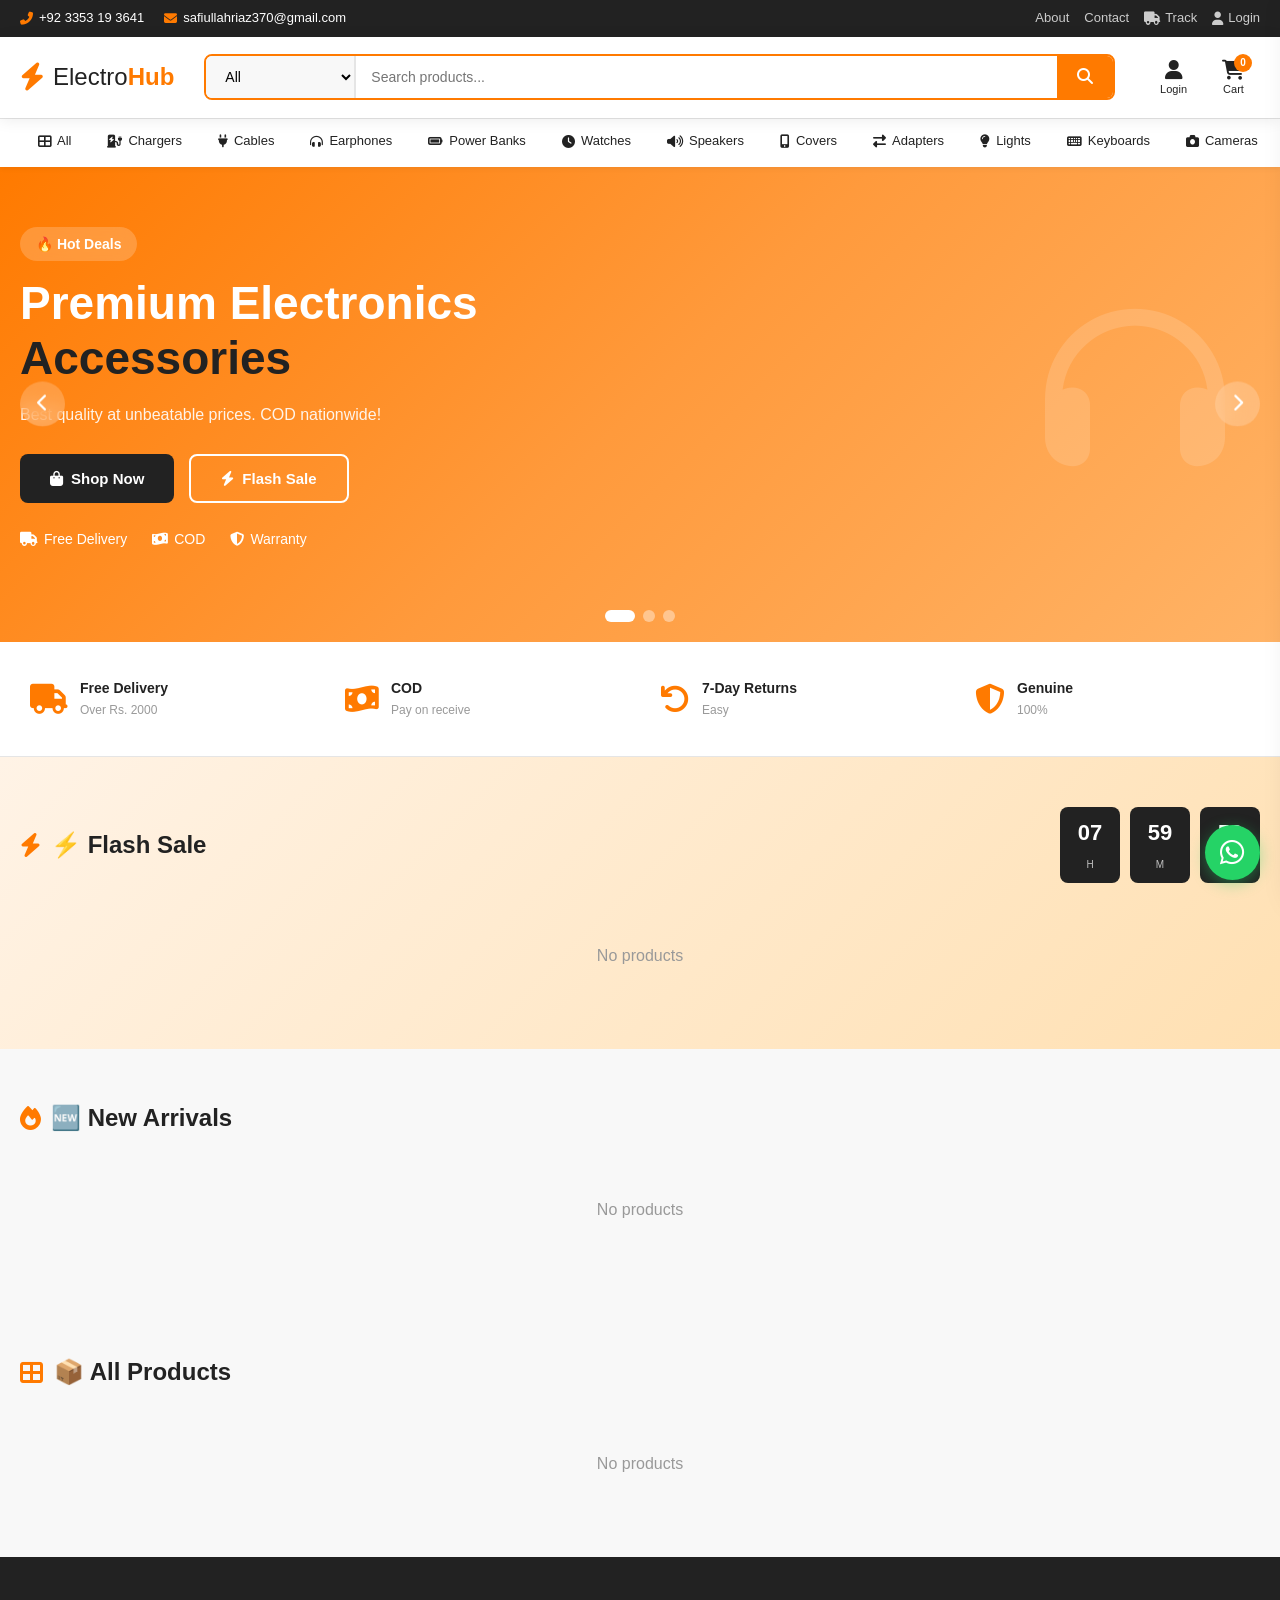
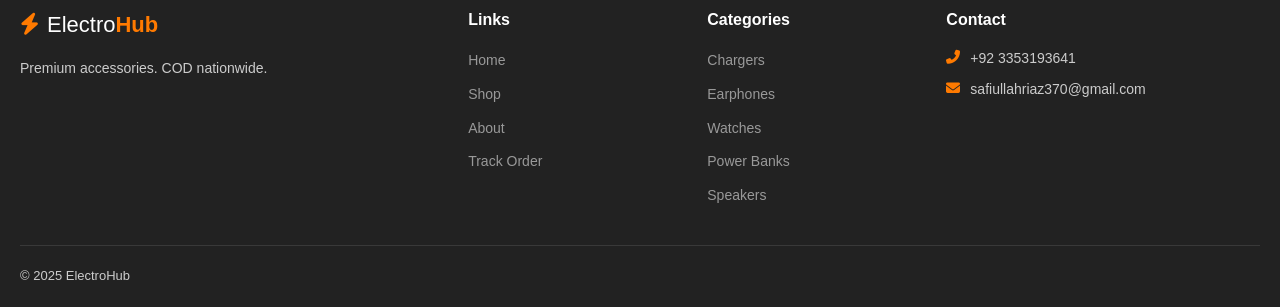
==== commit 76db406e: "Update index.html" ====
--- a/index.html
+++ b/index.html
@@ -232,7 +232,7 @@
 <!-- NAV -->
 <nav class="category-nav"><div class="container">
     <div class="cat-nav-items" id="catNavItems">
-        <a href="#" onclick="showPage('shop')" class="cat-nav-item"><i class="fas fa-th-large"></i> All</a>
+        <a href="#" onclick="showPage('home');window.scrollTo({top:0,behavior:'smooth'});" class="cat-nav-item"><i class="fas fa-th-large"></i> All</a>
         <a href="#" onclick="filterByCategory('chargers')" class="cat-nav-item"><i class="fas fa-charging-station"></i> Chargers</a>
         <a href="#" onclick="filterByCategory('cables')" class="cat-nav-item"><i class="fas fa-plug"></i> Cables</a>
         <a href="#" onclick="filterByCategory('earphones')" class="cat-nav-item"><i class="fas fa-headphones-alt"></i> Earphones</a>
@@ -282,29 +282,35 @@
         <div class="badge-item"><i class="fas fa-shield-alt"></i><div><h4>Genuine</h4><p>100%</p></div></div>
     </div></div></section>
 
-    <section class="section" id="flash-sale"><div class="container">
-        <div class="section-header flash-header"><h2><i class="fas fa-bolt"></i> Flash Sale</h2>
-            <div class="countdown"><div class="count-box"><span id="hours">08</span><small>H</small></div><div class="count-box"><span id="minutes">45</span><small>M</small></div><div class="count-box"><span id="seconds">30</span><small>S</small></div></div>
+    <!-- FLASH SALE -->
+    <section class="section flash-sale" id="flash-sale"><div class="container">
+        <div class="section-header flash-header">
+            <h2><i class="fas fa-bolt"></i> ⚡ Flash Sale</h2>
+            <div class="countdown">
+                <div class="count-box"><span id="hours">08</span><small>H</small></div>
+                <div class="count-box"><span id="minutes">45</span><small>M</small></div>
+                <div class="count-box"><span id="seconds">30</span><small>S</small></div>
+            </div>
         </div>
         <div class="products-grid" id="flashSaleProducts"></div>
     </div></section>
 
+    <!-- NEW ARRIVALS -->
     <section class="section"><div class="container">
-        <div class="section-header"><h2><i class="fas fa-star"></i> Featured</h2><a href="#" onclick="showPage('shop')">All <i class="fas fa-arrow-right"></i></a></div>
-        <div class="products-grid" id="featuredProducts"></div>
-    </div></section>
-
-    <section class="section"><div class="container">
-        <div class="section-header"><h2><i class="fas fa-fire"></i> New Arrivals</h2><a href="#" onclick="showPage('shop')">All <i class="fas fa-arrow-right"></i></a></div>
+        <div class="section-header">
+            <h2><i class="fas fa-fire"></i> 🆕 New Arrivals</h2>
+        </div>
         <div class="products-grid" id="newArrivals"></div>
     </div></section>
 
+    <!-- ALL PRODUCTS -->
     <section class="section"><div class="container">
-        <div class="section-header"><h2><i class="fas fa-trophy"></i> Best Sellers</h2><a href="#" onclick="showPage('shop')">All <i class="fas fa-arrow-right"></i></a></div>
-        <div class="products-grid" id="bestSellers"></div>
+        <div class="section-header">
+            <h2><i class="fas fa-th-large"></i> 📦 All Products</h2>
+        </div>
+        <div class="products-grid" id="allProductsGrid"></div>
     </div></section>
 </div>
-
 <!-- SHOP -->
 <div id="shopPage" class="page"><div class="container">
     <div class="shop-header">
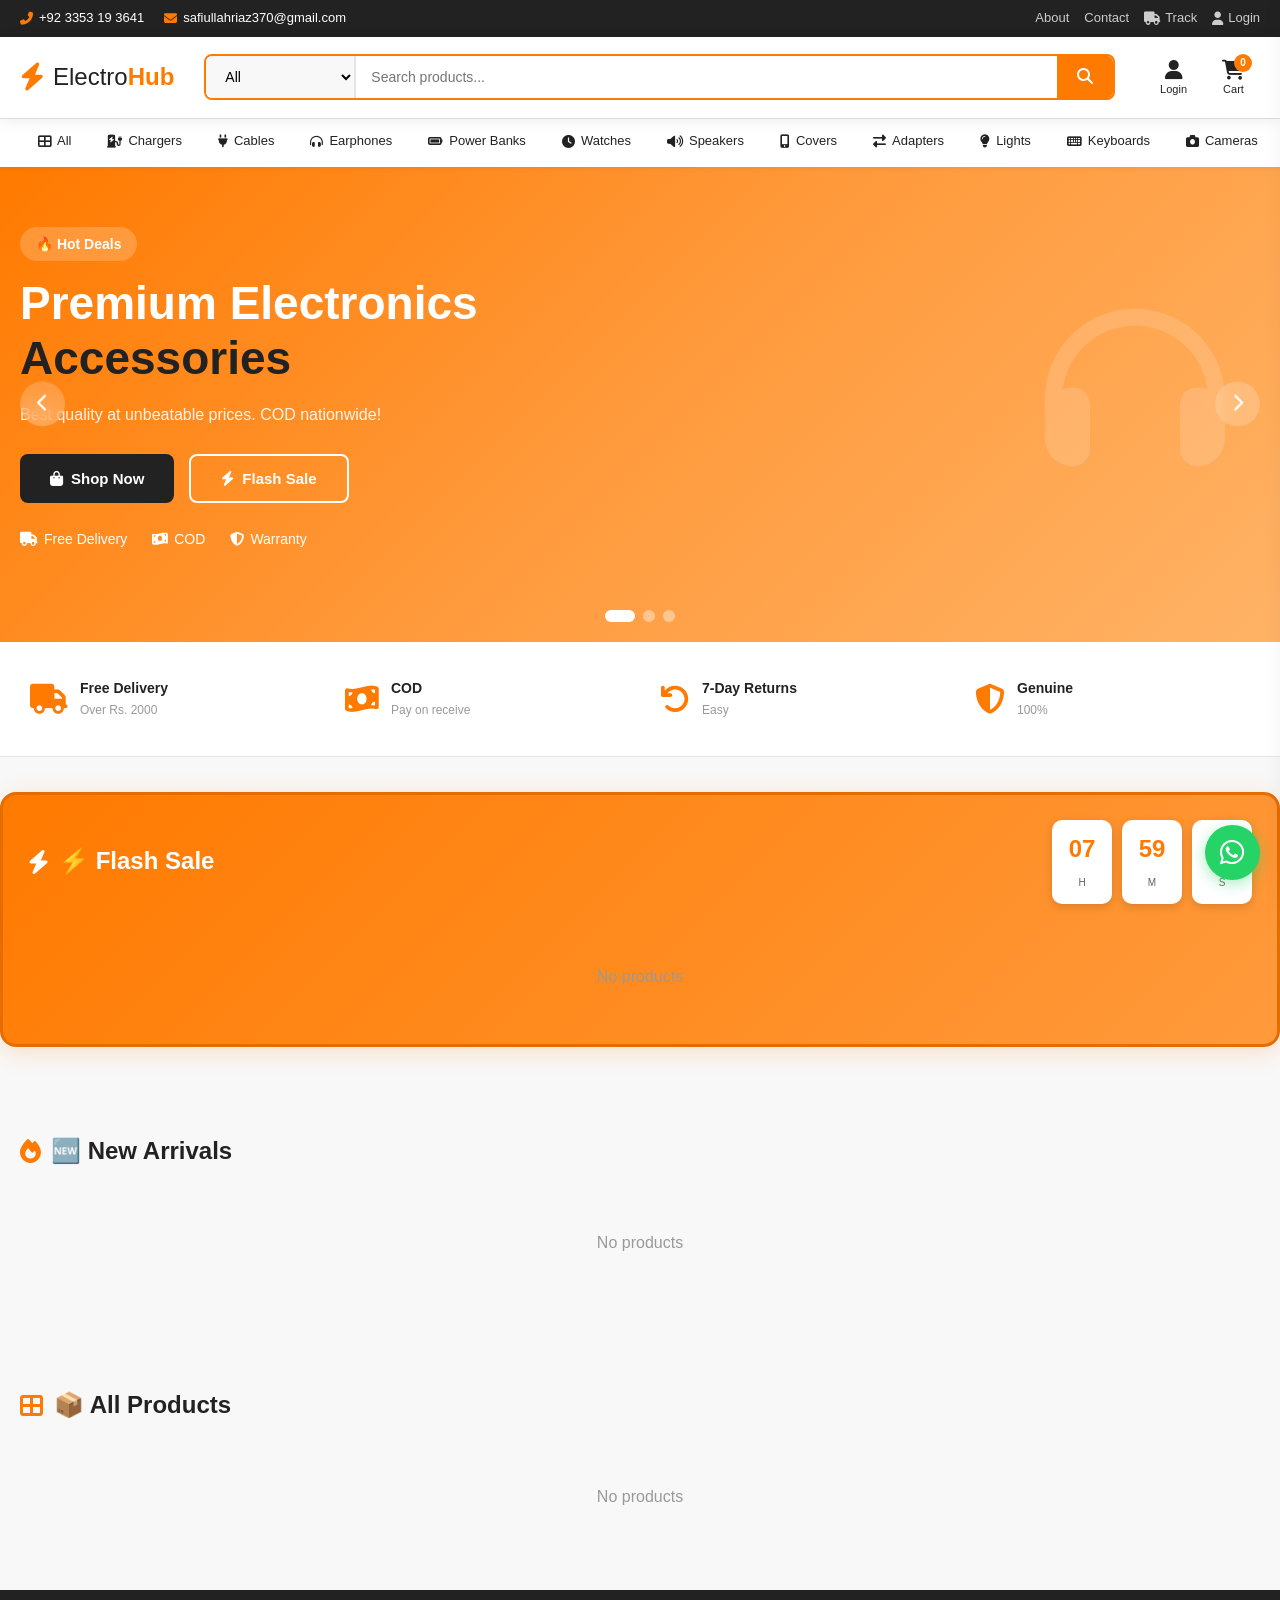
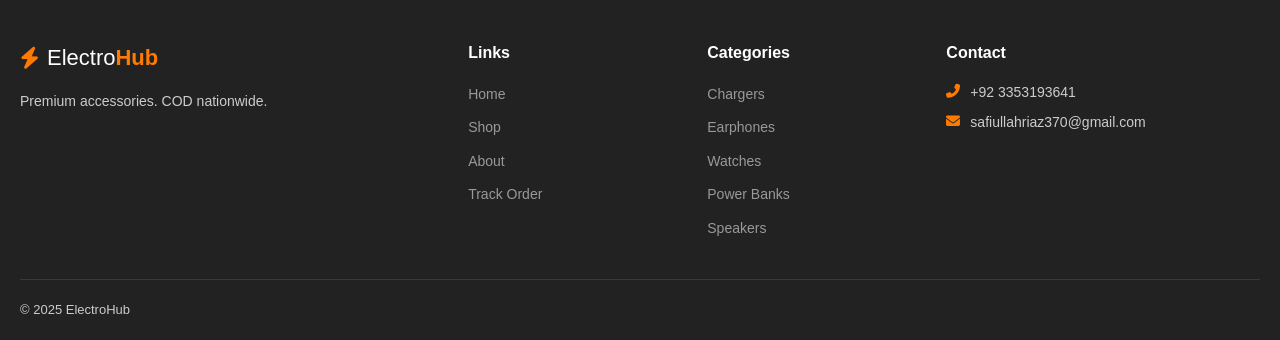
==== commit 0ec254ac: "Update index.html" ====
--- a/index.html
+++ b/index.html
@@ -232,7 +232,7 @@
 <!-- NAV -->
 <nav class="category-nav"><div class="container">
     <div class="cat-nav-items" id="catNavItems">
-        <a href="#" onclick="showPage('home');window.scrollTo({top:0,behavior:'smooth'});" class="cat-nav-item"><i class="fas fa-th-large"></i> All</a>
+        <a href="#" onclick="showPage('home')" class="cat-nav-item"><i class="fas fa-th-large"></i> All</a>
         <a href="#" onclick="filterByCategory('chargers')" class="cat-nav-item"><i class="fas fa-charging-station"></i> Chargers</a>
         <a href="#" onclick="filterByCategory('cables')" class="cat-nav-item"><i class="fas fa-plug"></i> Cables</a>
         <a href="#" onclick="filterByCategory('earphones')" class="cat-nav-item"><i class="fas fa-headphones-alt"></i> Earphones</a>
--- a/style.css
+++ b/style.css
@@ -612,3 +612,645 @@
         top: auto;
     }
 }
+/* ===== FLASH SALE MODIFY ===== */
+.flash-sale {
+    background: linear-gradient(135deg, #FF7A00, #FF9A3C, #FFB366) !important;
+    padding: 30px 0 !important;
+}
+
+.flash-sale .section-header h2 {
+    color: white !important;
+    font-size: 26px !important;
+}
+
+.flash-sale .section-header h2 i {
+    color: white !important;
+}
+
+.flash-sale .count-box {
+    background: white !important;
+    color: var(--dark) !important;
+    padding: 10px 16px !important;
+    border-radius: 10px !important;
+    box-shadow: 0 3px 10px rgba(0,0,0,0.15);
+}
+
+.flash-sale .count-box span {
+    font-size: 24px !important;
+    font-weight: 800 !important;
+    color: #FF7A00 !important;
+}
+
+.flash-sale .count-box small {
+    color: var(--dark) !important;
+    opacity: 0.7;
+}
+
+.flash-sale .product-card {
+    border: 2px solid rgba(255,255,255,0.3) !important;
+}
+
+.flash-sale .product-card:hover {
+    border-color: white !important;
+    box-shadow: 0 8px 25px rgba(0,0,0,0.2) !important;
+}
+/* ===== FLASH SALE MODIFY ===== */
+.flash-sale {
+    background: var(--light-gray) !important;
+    padding: 35px 0 !important;
+}
+
+.flash-sale .container {
+    background: linear-gradient(135deg, #FF7A00, #FF9A3C);
+    border-radius: 16px;
+    padding: 25px;
+    border: 3px solid #E56D00;
+    box-shadow: 0 5px 25px rgba(255, 122, 0, 0.2);
+}
+
+.flash-sale .section-header h2 {
+    color: white !important;
+    font-size: 24px !important;
+}
+
+.flash-sale .section-header h2 i {
+    color: white !important;
+}
+
+.flash-sale .count-box {
+    background: white !important;
+    color: var(--dark) !important;
+    padding: 10px 16px !important;
+    border-radius: 10px !important;
+    box-shadow: 0 3px 10px rgba(0,0,0,0.15);
+}
+
+.flash-sale .count-box span {
+    font-size: 24px !important;
+    font-weight: 800 !important;
+    color: #FF7A00 !important;
+}
+
+.flash-sale .count-box small {
+    color: var(--dark) !important;
+    opacity: 0.7;
+}
+
+.flash-sale .product-card {
+    border: 2px solid rgba(255,255,255,0.5) !important;
+    border-radius: 12px !important;
+}
+
+.flash-sale .product-card:hover {
+    border-color: white !important;
+    box-shadow: 0 8px 25px rgba(0,0,0,0.2) !important;
+    transform: translateY(-5px);
+}
+/* ===== MOBILE FRIENDLY FIX ===== */
+
+/* Mobile Header */
+@media (max-width: 768px) {
+    .topbar {
+        padding: 5px 0;
+        font-size: 11px;
+    }
+    .topbar-left {
+        display: none;
+    }
+    .topbar-right {
+        gap: 10px;
+        font-size: 11px;
+    }
+    
+    .header {
+        padding: 10px 0;
+    }
+    .header-content {
+        flex-wrap: wrap;
+        gap: 10px;
+    }
+    .logo {
+        font-size: 20px;
+    }
+    .logo i {
+        font-size: 22px;
+    }
+    .search-bar {
+        order: 3;
+        flex: 0 0 100%;
+    }
+    .search-bar select {
+        display: none;
+    }
+    .search-bar input {
+        padding: 10px 12px;
+        font-size: 13px;
+        min-width: auto;
+    }
+    .search-bar button {
+        padding: 10px 14px;
+    }
+    .header-actions {
+        gap: 2px;
+    }
+    .header-btn {
+        padding: 6px 10px;
+        font-size: 10px;
+    }
+    .header-btn i {
+        font-size: 18px;
+    }
+    .cart-badge {
+        width: 16px;
+        height: 16px;
+        font-size: 9px;
+        top: 0;
+        right: 4px;
+    }
+
+    /* Category Nav */
+    .category-nav {
+        position: relative;
+        top: auto;
+    }
+    .cat-nav-items {
+        display: none;
+        flex-direction: column;
+    }
+    .cat-nav-items.open {
+        display: flex;
+    }
+    .cat-nav-item {
+        padding: 10px 16px;
+        border-bottom: 1px solid var(--gray);
+        border-left: none;
+    }
+    .mobile-menu-btn {
+        display: flex;
+        align-items: center;
+        justify-content: center;
+    }
+
+    /* Hero */
+    .hero {
+        min-height: 300px;
+    }
+    .hero-content {
+        flex-direction: column;
+        text-align: center;
+        padding: 30px 0;
+        gap: 15px;
+    }
+    .hero-text h1 {
+        font-size: 26px;
+        line-height: 1.3;
+    }
+    .hero-text p {
+        font-size: 13px;
+        max-width: 100%;
+        margin-bottom: 15px;
+    }
+    .hero-badge {
+        font-size: 12px;
+        padding: 4px 12px;
+    }
+    .hero-buttons {
+        justify-content: center;
+        gap: 8px;
+    }
+    .btn-primary, .btn-secondary {
+        padding: 10px 18px;
+        font-size: 13px;
+    }
+    .hero-features {
+        justify-content: center;
+        gap: 12px;
+        font-size: 11px;
+    }
+    .hero-features span {
+        font-size: 11px;
+    }
+    .hero-image {
+        display: none;
+    }
+    .hero-arrow {
+        width: 35px;
+        height: 35px;
+        font-size: 14px;
+    }
+    .hero-arrow.left {
+        left: 10px;
+    }
+    .hero-arrow.right {
+        right: 10px;
+    }
+    .hero-dots {
+        padding-bottom: 12px;
+    }
+    .dot {
+        width: 8px;
+        height: 8px;
+    }
+    .dot.active {
+        width: 20px;
+    }
+
+    /* Trust Badges */
+    .trust-badges {
+        padding: 12px 0;
+    }
+    .badges-grid {
+        grid-template-columns: repeat(2, 1fr);
+        gap: 8px;
+    }
+    .badge-item {
+        padding: 6px;
+        gap: 8px;
+    }
+    .badge-item i {
+        font-size: 20px;
+    }
+    .badge-item h4 {
+        font-size: 11px;
+    }
+    .badge-item p {
+        font-size: 9px;
+    }
+
+    /* Sections */
+    .section {
+        padding: 25px 0;
+    }
+    .section-header {
+        margin-bottom: 15px;
+    }
+    .section-header h2 {
+        font-size: 18px;
+    }
+    .section-header a {
+        font-size: 12px;
+    }
+
+    /* Flash Sale */
+    .flash-sale .container {
+        padding: 15px;
+        border-radius: 12px;
+    }
+    .flash-header {
+        gap: 10px;
+    }
+    .countdown {
+        gap: 5px;
+    }
+    .count-box {
+        padding: 6px 10px !important;
+        min-width: 45px !important;
+    }
+    .count-box span {
+        font-size: 18px !important;
+    }
+    .count-box small {
+        font-size: 8px !important;
+    }
+
+    /* Product Grid */
+    .products-grid {
+        grid-template-columns: repeat(2, 1fr);
+        gap: 8px;
+    }
+
+    /* Product Card */
+    .product-card {
+        border-radius: 10px;
+    }
+    .product-image {
+        height: 150px;
+    }
+    .placeholder-icon {
+        font-size: 40px;
+    }
+    .product-badges {
+        top: 5px;
+        left: 5px;
+    }
+    .product-badge {
+        font-size: 8px;
+        padding: 2px 6px;
+    }
+    .product-actions-overlay {
+        top: 5px;
+        right: 5px;
+    }
+    .action-btn {
+        width: 28px;
+        height: 28px;
+        font-size: 11px;
+    }
+    .product-info {
+        padding: 8px;
+    }
+    .product-category {
+        font-size: 9px;
+    }
+    .product-name {
+        font-size: 11px;
+        margin: 3px 0;
+        -webkit-line-clamp: 2;
+    }
+    .product-rating {
+        margin-bottom: 4px;
+    }
+    .product-rating i {
+        font-size: 9px;
+    }
+    .product-rating span {
+        font-size: 9px;
+    }
+    .product-price {
+        margin-bottom: 6px;
+        gap: 4px;
+    }
+    .product-price .current {
+        font-size: 14px;
+    }
+    .product-price .old {
+        font-size: 10px;
+    }
+    .product-price .discount {
+        font-size: 8px;
+        padding: 1px 4px;
+    }
+
+    /* Buy Buttons */
+    .product-btns {
+        gap: 3px;
+    }
+    .product-btns .btn-add-to-cart,
+    .product-btns .btn-buy-small {
+        padding: 6px 4px;
+        font-size: 10px;
+        border-radius: 6px;
+    }
+    .product-btns .btn-add-to-cart i,
+    .product-btns .btn-buy-small i {
+        font-size: 10px;
+    }
+
+    /* Shop Page */
+    .shop-header {
+        padding: 10px 0;
+    }
+    .breadcrumb {
+        font-size: 12px;
+    }
+    .shop-controls {
+        padding: 8px 10px;
+        font-size: 12px;
+        gap: 8px;
+    }
+    .shop-controls select {
+        padding: 6px 8px;
+        font-size: 12px;
+    }
+
+    /* Modals */
+    .modal {
+        margin: 10px;
+        max-height: 95vh;
+        border-radius: 14px;
+    }
+    .modal-close {
+        width: 28px;
+        height: 28px;
+        font-size: 12px;
+        top: 8px;
+        right: 8px;
+    }
+    .modal-body {
+        flex-direction: column;
+        padding: 15px;
+        gap: 15px;
+    }
+    .modal-image {
+        flex: none;
+        min-height: 200px;
+        border-radius: 10px;
+    }
+    .modal-info h2 {
+        font-size: 18px;
+    }
+    .modal-price .current-price {
+        font-size: 22px;
+    }
+    .modal-price .old-price {
+        font-size: 14px;
+    }
+    .modal-meta {
+        gap: 8px;
+        font-size: 11px;
+    }
+    .modal-actions {
+        gap: 6px;
+    }
+    .btn-add-cart, .btn-buy-now {
+        padding: 10px;
+        font-size: 13px;
+    }
+
+    /* Checkout */
+    .checkout-container {
+        padding: 15px;
+    }
+    .checkout-container h2 {
+        font-size: 18px;
+    }
+    .checkout-grid {
+        grid-template-columns: 1fr;
+        gap: 15px;
+    }
+    .form-row {
+        flex-direction: column;
+        gap: 0;
+    }
+    .form-group label {
+        font-size: 11px;
+    }
+    .form-group input,
+    .form-group select,
+    .form-group textarea {
+        padding: 8px 10px;
+        font-size: 13px;
+    }
+    .btn-place-order {
+        padding: 12px;
+        font-size: 14px;
+    }
+    .order-summary-section {
+        padding: 12px;
+    }
+    .checkout-summary-item {
+        font-size: 11px;
+    }
+    .promo-code {
+        gap: 5px;
+    }
+    .promo-code input {
+        font-size: 12px;
+        padding: 6px 8px;
+    }
+    .promo-code button {
+        padding: 6px 12px;
+        font-size: 11px;
+    }
+
+    /* Auth Modal */
+    .auth-header h2 {
+        font-size: 20px;
+    }
+    .auth-icon {
+        width: 55px;
+        height: 55px;
+    }
+    .auth-icon i {
+        font-size: 24px;
+    }
+    .btn-auth {
+        padding: 12px;
+        font-size: 14px;
+    }
+
+    /* Success Modal */
+    .success-content {
+        padding: 25px 15px;
+    }
+    .success-icon {
+        font-size: 50px;
+    }
+    .success-content h2 {
+        font-size: 20px;
+    }
+    .success-actions {
+        flex-direction: column;
+        gap: 6px;
+    }
+    .btn-view-orders, .btn-continue {
+        width: 100%;
+        justify-content: center;
+    }
+
+    /* Tracking */
+    .tracking-detail-grid {
+        grid-template-columns: 1fr;
+    }
+
+    /* Cart Sidebar */
+    .cart-sidebar {
+        width: 100vw;
+    }
+    .cart-header h3 {
+        font-size: 15px;
+    }
+    .cart-item-name {
+        font-size: 11px;
+    }
+    .cart-item-price {
+        font-size: 12px;
+    }
+    .cart-item-qty button {
+        width: 22px;
+        height: 22px;
+        font-size: 12px;
+    }
+    .cart-total {
+        font-size: 15px;
+    }
+    .btn-checkout {
+        padding: 11px;
+        font-size: 13px;
+    }
+
+    /* Footer */
+    .footer {
+        padding: 30px 0 0;
+    }
+    .footer-grid {
+        grid-template-columns: 1fr;
+        gap: 20px;
+    }
+    .footer-logo {
+        font-size: 18px;
+    }
+    .footer-col h4 {
+        font-size: 14px;
+    }
+    .footer-col p,
+    .footer-col ul li a,
+    .contact-list li {
+        font-size: 12px;
+    }
+
+    /* About & Contact */
+    .info-page h1 {
+        font-size: 20px;
+    }
+    .about-features {
+        grid-template-columns: 1fr;
+    }
+    .contact-grid {
+        grid-template-columns: 1fr;
+    }
+
+    /* WhatsApp */
+    .whatsapp-btn {
+        width: 45px;
+        height: 45px;
+        font-size: 22px;
+        bottom: 15px;
+        right: 15px;
+    }
+    .scroll-top {
+        width: 38px;
+        height: 38px;
+        font-size: 14px;
+        bottom: 70px;
+        right: 15px;
+    }
+}
+
+/* Extra Small Phones */
+@media (max-width: 380px) {
+    .container {
+        padding: 0 10px;
+    }
+    .hero-text h1 {
+        font-size: 22px;
+    }
+    .products-grid {
+        grid-template-columns: repeat(2, 1fr);
+        gap: 6px;
+    }
+    .product-image {
+        height: 130px;
+    }
+    .product-info {
+        padding: 6px;
+    }
+    .product-name {
+        font-size: 10px;
+    }
+    .product-price .current {
+        font-size: 12px;
+    }
+    .product-btns .btn-add-to-cart,
+    .product-btns .btn-buy-small {
+        padding: 5px 3px;
+        font-size: 9px;
+    }
+    .badges-grid {
+        grid-template-columns: 1fr 1fr;
+        gap: 5px;
+    }
+    .section-header h2 {
+        font-size: 16px;
+    }
+}
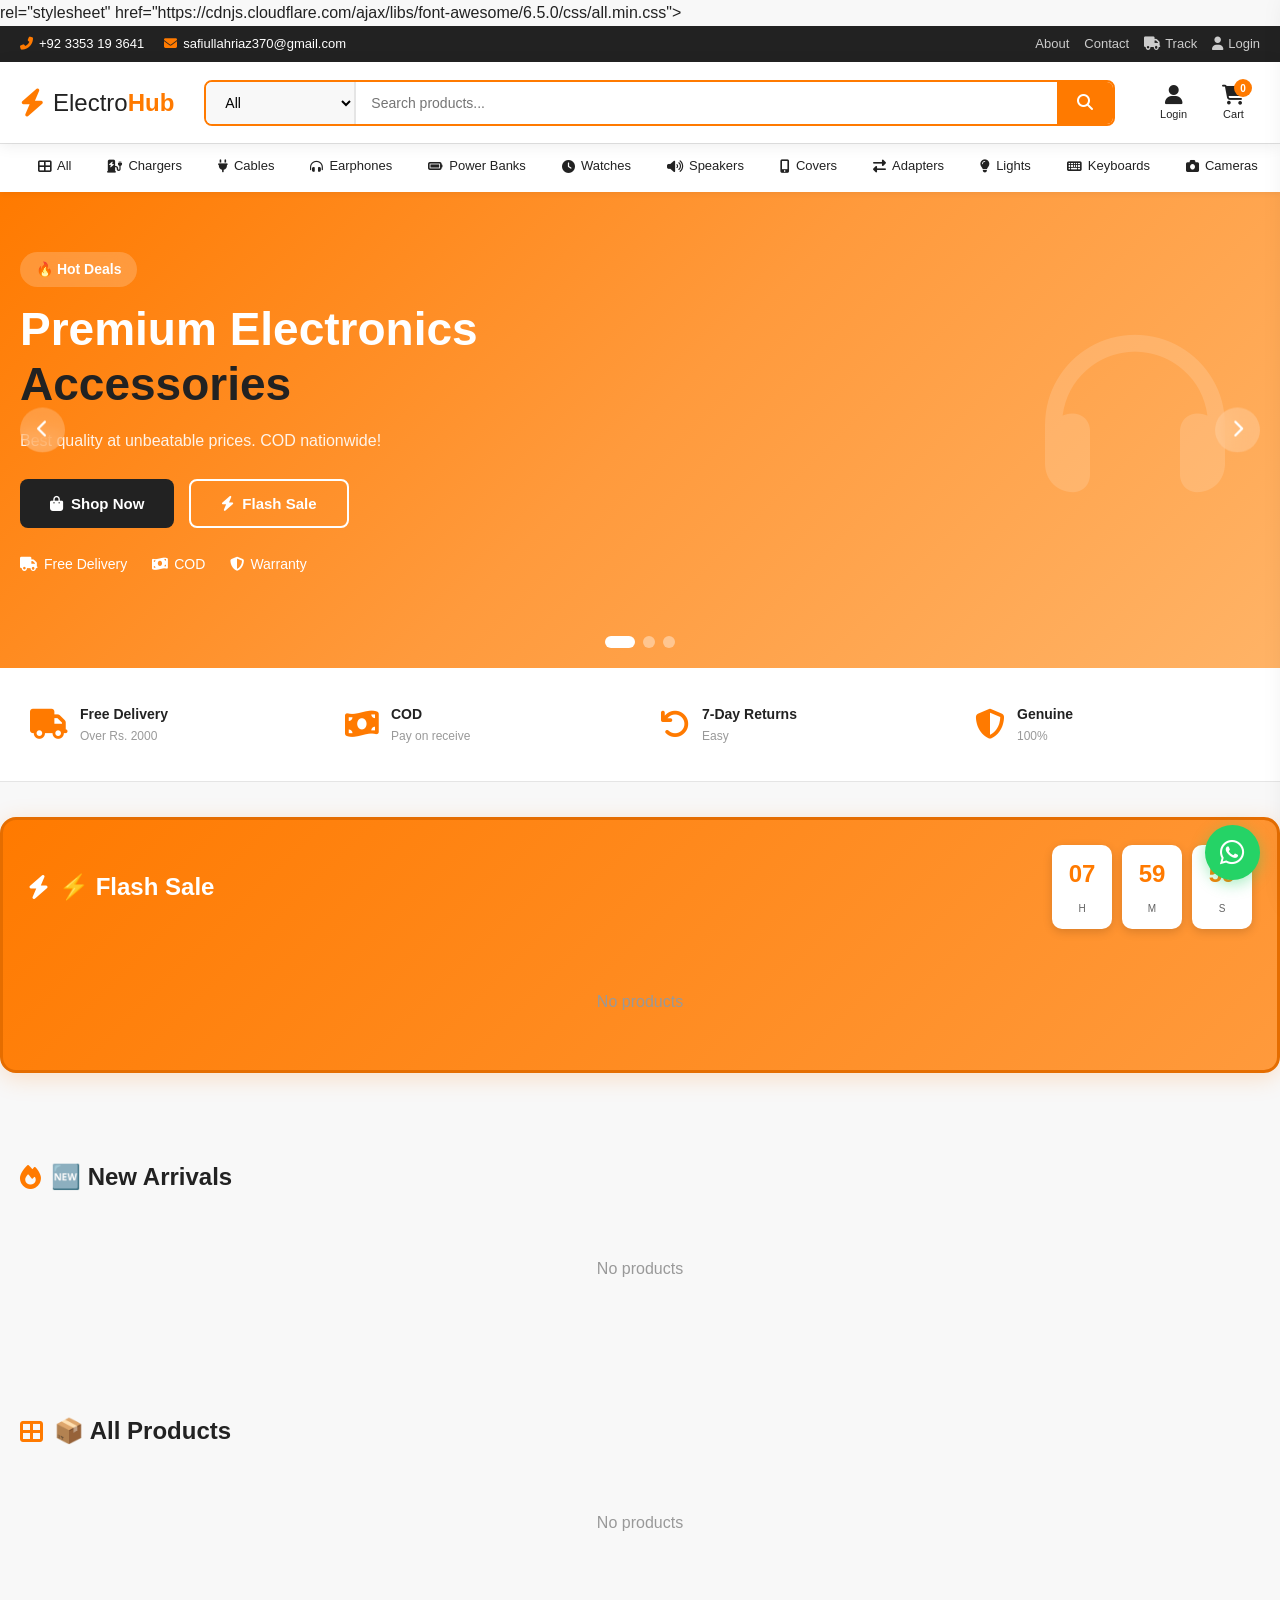
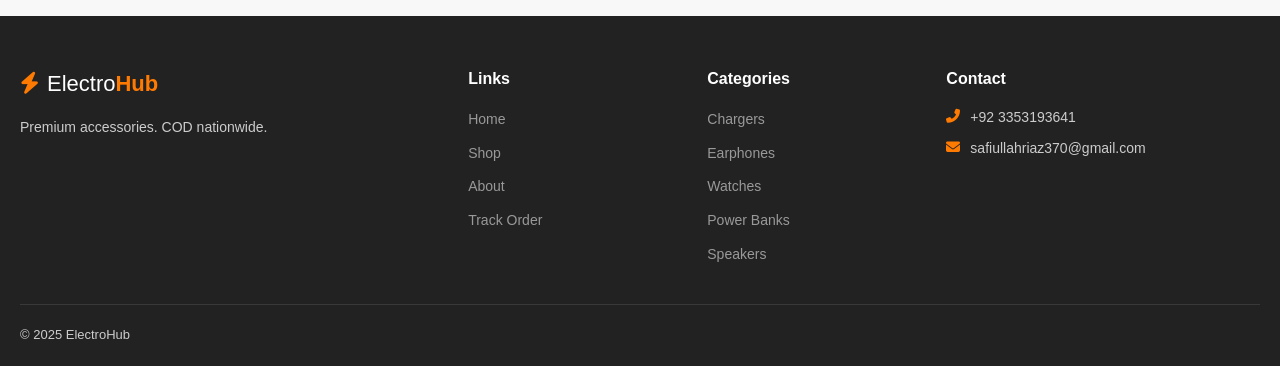
==== commit f722c231: "Update index.html" ====
--- a/index.html
+++ b/index.html
@@ -2,10 +2,39 @@
 <html lang="en">
 <head>
     <meta charset="UTF-8">
-    <meta name="viewport" content="width=device-width, initial-scale=1.0">
-    <title>ElectroHub - Electronics Accessories Store</title>
+    <meta name="viewport" content="width=device-width, initial-scale=1.0, maximum-scale=1.0, user-scalable=no">
+    
+    <!-- SEO META TAGS -->
+    <title>ElectroHub - Mobile Accessories Online Pakistan | COD Available</title>
+    
+    <meta name="description" content="ElectroHub Pakistan ka best mobile accessories online store. Chargers, earphones, smart watches, power banks, cables. Cash on delivery available. Free delivery above Rs. 2000. All Pakistan delivery.">
+    
+    <meta name="keywords" content="mobile accessories pakistan, charger online pakistan, earphones pakistan, smart watch pakistan, power bank online, buy mobile accessories, cod pakistan, electrohub, fast charger pakistan, wireless earbuds pakistan, bluetooth speaker pakistan, phone cover pakistan">
+    
+    <meta name="author" content="ElectroHub Pakistan">
+    <meta name="robots" content="index, follow">
+    <meta name="language" content="English">
+    <meta name="revisit-after" content="7 days">
+    
+    <!-- OPEN GRAPH (Facebook/WhatsApp Preview) -->
+    <meta property="og:type" content="website">
+    <meta property="og:title" content="ElectroHub - Best Mobile Accessories Pakistan">
+    <meta property="og:description" content="Premium mobile accessories at best prices. Cash on delivery. Free delivery above Rs. 2000. All Pakistan delivery.">
+    <meta property="og:url" content="https://electrohub-pk.vercel.app/#">
+    <meta property="og:site_name" content="ElectroHub Pakistan">
+    
+    <!-- TWITTER CARD -->
+    <meta name="twitter:card" content="summary_large_image">
+    <meta name="twitter:title" content="ElectroHub - Mobile Accessories Pakistan">
+    <meta name="twitter:description" content="Best mobile accessories. COD Available. All Pakistan.">
+    
+    <!-- CANONICAL -->
+    <link rel="canonical" href="https://tumhara-link.netlify.app">
+    
+    <!-- CSS -->
     <link rel="stylesheet" href="style.css">
     <link rel="stylesheet" href="https://cdnjs.cloudflare.com/ajax/libs/font-awesome/6.5.0/css/all.min.css">
+</head> rel="stylesheet" href="https://cdnjs.cloudflare.com/ajax/libs/font-awesome/6.5.0/css/all.min.css">
 </head>
 <body>
 
@@ -345,5 +374,36 @@
 <button class="scroll-top" id="scrollTop" onclick="scrollToTop()"><i class="fas fa-arrow-up"></i></button>
 
 <script src="script.js"></script>
+    <!-- SCHEMA MARKUP - SEO -->
+<script type="application/ld+json">
+{
+    "@context": "https://schema.org",
+    "@type": "OnlineStore",
+    "name": "ElectroHub",
+    "description": "Pakistan ka best mobile accessories online store. Cash on delivery available.",
+    "url": "https://tumhara-link.netlify.app",
+    "logo": "https://tumhara-link.netlify.app/logo.png",
+    "contactPoint": {
+        "@type": "ContactPoint",
+        "telephone": "+92-300-1234567",
+        "contactType": "customer service",
+        "availableLanguage": ["English", "Urdu"]
+    },
+    "address": {
+        "@type": "PostalAddress",
+        "addressLocality": "Abbottabad",
+        "addressCountry": "PK"
+    },
+    "sameAs": [
+        "https://facebook.com/electrohubpakistan",
+        "https://instagram.com/electrohub.pk"
+    ],
+    "offers": {
+        "@type": "AggregateOffer",
+        "priceCurrency": "PKR",
+        "availability": "https://schema.org/InStock"
+    }
+}
+</script>
 </body>
 </html>
--- a/style.css
+++ b/style.css
@@ -1,4 +1,31 @@
-*{margin:0;padding:0;box-sizing:border-box}
+/* ===== ZOOM FIX ===== */
+html {
+    font-size: 16px;
+    -webkit-text-size-adjust: 100%;
+    text-size-adjust: 100%;
+}
+
+body {
+    overflow-x: hidden;
+    width: 100%;
+    max-width: 100vw;
+}
+
+* {
+    max-width: 100%;
+}
+
+.container {
+    max-width: 1280px;
+    margin: 0 auto;
+    padding: 0 15px;
+    overflow: hidden;
+}
+
+img {
+    max-width: 100%;
+    height: auto;
+}*{margin:0;padding:0;box-sizing:border-box}
 :root{--primary:#FF7A00;--primary-dark:#E56D00;--primary-light:#FFF3E6;--white:#FFFFFF;--light-gray:#F8F8F8;--gray:#E5E5E5;--medium-gray:#999;--dark:#222222;--dark-light:#555;--success:#28a745;--danger:#dc3545;--warning:#ffc107;--info:#17a2b8;--shadow:0 2px 15px rgba(0,0,0,0.08);--shadow-lg:0 5px 30px rgba(0,0,0,0.12);--radius:12px;--radius-sm:8px;--transition:all 0.3s ease}
 html{scroll-behavior:smooth}
 body{font-family:'Segoe UI',Tahoma,Geneva,Verdana,sans-serif;color:var(--dark);background:var(--light-gray);line-height:1.6;overflow-x:hidden}
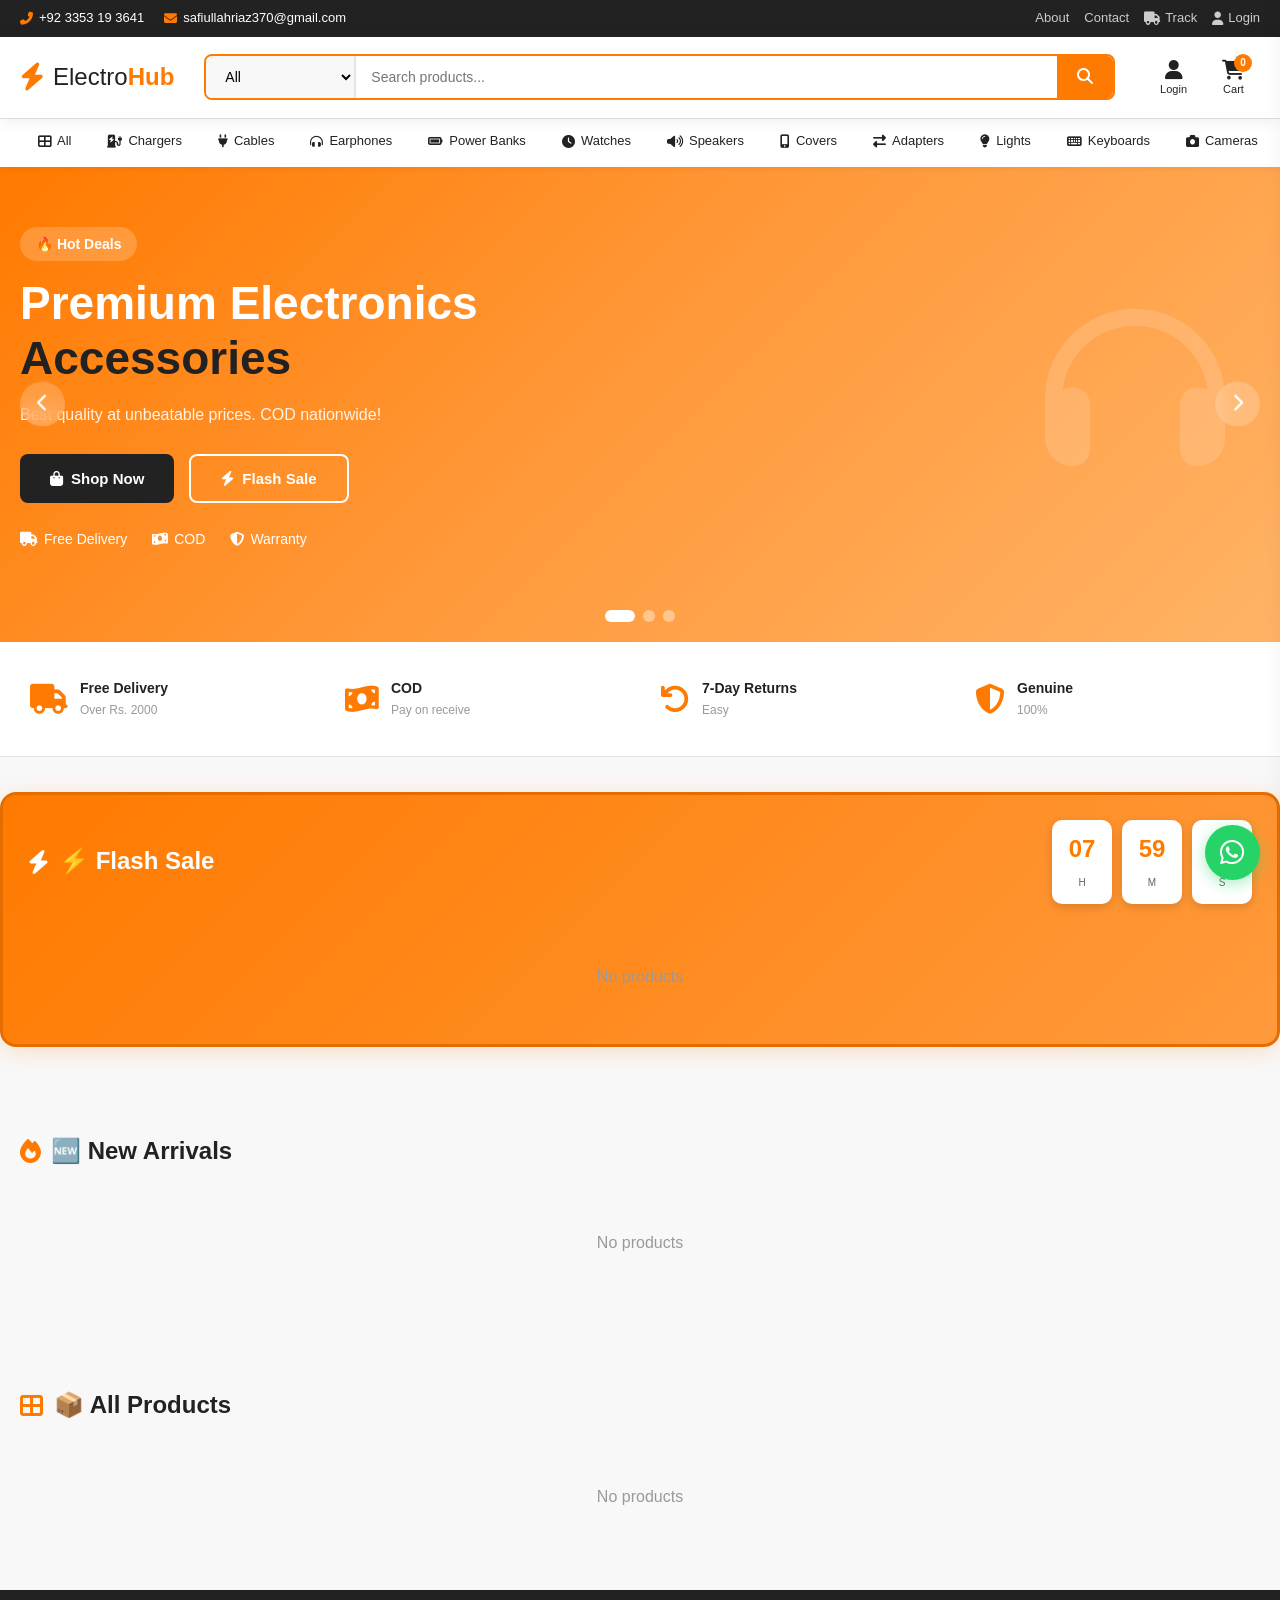
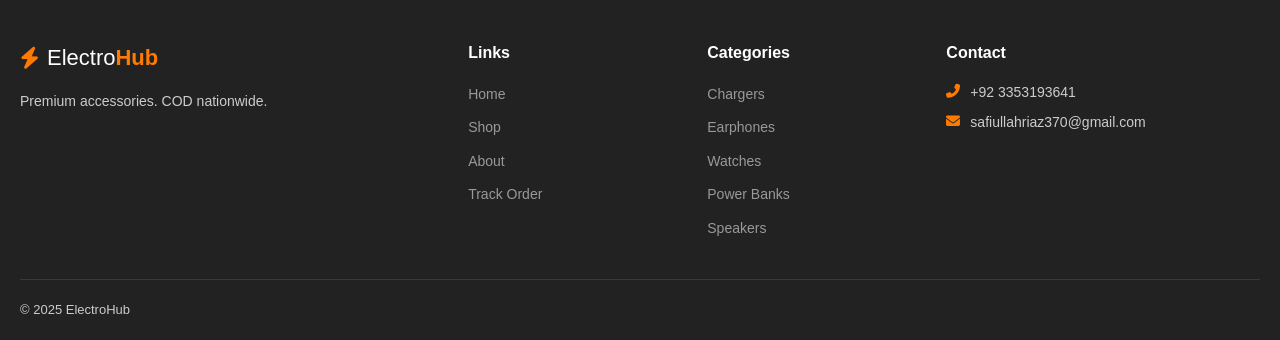
==== commit 9d3ec2df: "Update index.html" ====
--- a/index.html
+++ b/index.html
@@ -4,37 +4,35 @@
     <meta charset="UTF-8">
     <meta name="viewport" content="width=device-width, initial-scale=1.0, maximum-scale=1.0, user-scalable=no">
     
-    <!-- SEO META TAGS -->
     <title>ElectroHub - Mobile Accessories Online Pakistan | COD Available</title>
     
     <meta name="description" content="ElectroHub Pakistan ka best mobile accessories online store. Chargers, earphones, smart watches, power banks, cables. Cash on delivery available. Free delivery above Rs. 2000. All Pakistan delivery.">
     
-    <meta name="keywords" content="mobile accessories pakistan, charger online pakistan, earphones pakistan, smart watch pakistan, power bank online, buy mobile accessories, cod pakistan, electrohub, fast charger pakistan, wireless earbuds pakistan, bluetooth speaker pakistan, phone cover pakistan">
+    <meta name="keywords" content="mobile accessories pakistan, charger online pakistan, earphones pakistan, smart watch pakistan, power bank online, buy mobile accessories, cod pakistan, electrohub, fast charger pakistan, wireless earbuds pakistan, bluetooth speaker pakistan, phone cover pakistan, abbottabad online shopping">
     
     <meta name="author" content="ElectroHub Pakistan">
     <meta name="robots" content="index, follow">
     <meta name="language" content="English">
     <meta name="revisit-after" content="7 days">
     
-    <!-- OPEN GRAPH (Facebook/WhatsApp Preview) -->
+    <!-- OPEN GRAPH -->
     <meta property="og:type" content="website">
     <meta property="og:title" content="ElectroHub - Best Mobile Accessories Pakistan">
     <meta property="og:description" content="Premium mobile accessories at best prices. Cash on delivery. Free delivery above Rs. 2000. All Pakistan delivery.">
-    <meta property="og:url" content="https://electrohub-pk.vercel.app/#">
+    <meta property="og:url" content="https://electrohub-pk.vercel.app">
     <meta property="og:site_name" content="ElectroHub Pakistan">
     
-    <!-- TWITTER CARD -->
+    <!-- TWITTER -->
     <meta name="twitter:card" content="summary_large_image">
     <meta name="twitter:title" content="ElectroHub - Mobile Accessories Pakistan">
     <meta name="twitter:description" content="Best mobile accessories. COD Available. All Pakistan.">
     
     <!-- CANONICAL -->
-    <link rel="canonical" href="https://tumhara-link.netlify.app">
+    <link rel="canonical" href="https://electrohub-pk.vercel.app">
     
     <!-- CSS -->
     <link rel="stylesheet" href="style.css">
     <link rel="stylesheet" href="https://cdnjs.cloudflare.com/ajax/libs/font-awesome/6.5.0/css/all.min.css">
-</head> rel="stylesheet" href="https://cdnjs.cloudflare.com/ajax/libs/font-awesome/6.5.0/css/all.min.css">
 </head>
 <body>
 
@@ -405,5 +403,38 @@
     }
 }
 </script>
+   <script type="application/ld+json">
+{
+    "@context": "https://schema.org",
+    "@type": "OnlineStore",
+    "name": "ElectroHub",
+    "description": "Pakistan ka best mobile accessories online store. Cash on delivery available all Pakistan.",
+    "url": "https://electrohub-pk.vercel.app",
+    "telephone": "+92-300-1234567",
+    "email": "info@electrohub.pk",
+    "address": {
+        "@type": "PostalAddress",
+        "addressLocality": "Abbottabad",
+        "addressRegion": "KPK",
+        "addressCountry": "PK"
+    },
+    "contactPoint": {
+        "@type": "ContactPoint",
+        "telephone": "+92-300-1234567",
+        "contactType": "customer service",
+        "availableLanguage": ["English", "Urdu"]
+    },
+    "sameAs": [
+        "https://facebook.com/electrohubpakistan",
+        "https://instagram.com/electrohub.pk"
+    ],
+    "offers": {
+        "@type": "AggregateOffer",
+        "priceCurrency": "PKR",
+        "availability": "https://schema.org/InStock",
+        "description": "Cash on delivery available"
+    }
+}
+</script>
 </body>
 </html>
